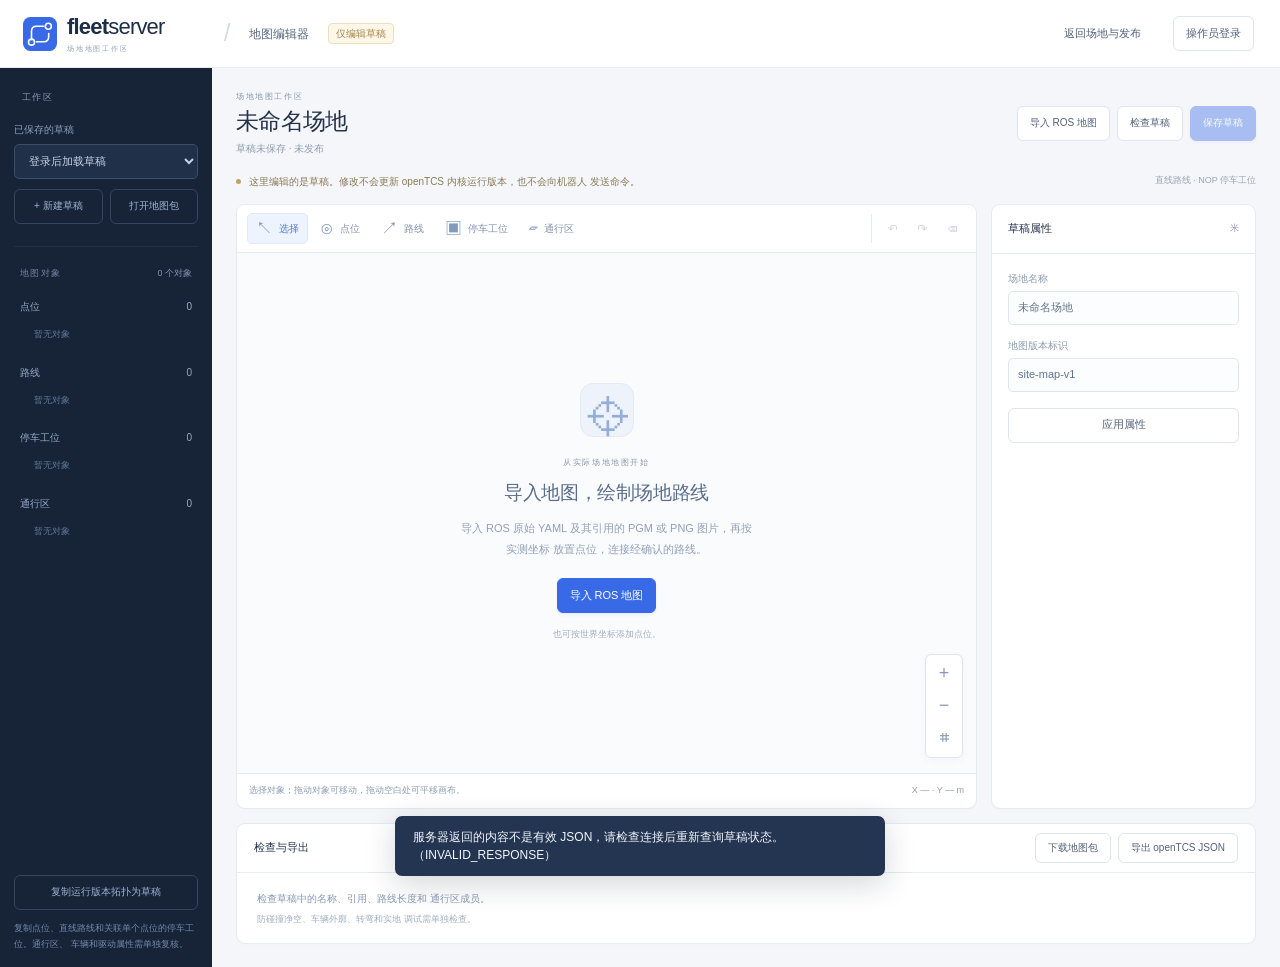
==== editor.html @ f35ab64b "chore: snapshot working p0-pair state Commit the uncommitted work that runs the fixed p0-pair simula" ====
<!doctype html>
<html lang="zh-CN">
  <head>
    <meta charset="utf-8" />
    <meta name="portal-release" content="__PORTAL_RELEASE__" />
    <script src="portal-update.js"></script>
    <meta name="viewport" content="width=device-width,initial-scale=1" />
    <meta name="theme-color" content="#172337" />
    <title>Fleetserver · 场地地图编辑器</title>
    <link rel="icon" href="icon.svg" />
    <link rel="stylesheet" href="styles.css" />
    <link rel="stylesheet" href="editor.css" />
  </head>
  <body>
    <header class="app-header">
      <a class="brand" href="./"
        ><img src="icon.svg" width="34" height="34" alt="" /><span
          >fleet<span class="brand-light">server</span
          ><small>场地地图工作区</small></span
        ></a
      >
      <div class="header-context">
        <span class="context-divider">/</span><span>地图编辑器</span
        ><span class="draft-label">仅编辑草稿</span>
      </div>
      <div class="header-right">
        <a class="button button-quiet" href="./#/maps">返回场地与发布</a
        ><button id="editorAccess" class="button">操作员登录</button>
      </div>
    </header>
    <div class="editor-shell">
      <aside id="objectSidebar" class="edit-sidebar">
        <div class="edit-sidebar-heading">
          <h2>工作区</h2>
          <button
            id="closeObjects"
            class="button button-quiet"
            aria-label="关闭对象列表"
          >
            ×
          </button>
        </div>
        <label class="sidebar-select"
          >已保存的草稿<select id="savedDrafts" aria-label="已保存的草稿">
            <option value="">登录后加载草稿</option>
          </select></label
        >
        <div class="sidebar-buttons">
          <button id="newDraft" class="button">+ 新建草稿</button
          ><button id="importBundleButton" class="button">打开地图包</button>
        </div>
        <input id="bundleFile" type="file" accept=".json" hidden />
        <section class="objects-section">
          <div class="sidebar-section-title">
            <h2>地图对象</h2>
            <span id="objectTotal">0 个对象</span>
          </div>
          <div id="objectTree"></div>
        </section>
        <div class="edit-sidebar-bottom">
          <button id="importLive" class="button">
            复制运行版本拓扑为草稿
          </button>
          <p>
            复制点位、直线路线和关联单个点位的停车工位。通行区、
            车辆和驱动属性需单独复核。
          </p>
        </div>
      </aside>
      <main class="editor-main">
        <div class="editor-title-row">
          <div>
            <p class="eyebrow">场地地图工作区</p>
            <h1 id="draftTitle">未命名场地</h1>
            <p id="draftStatus">草稿未保存 · 未发布</p>
          </div>
          <div class="editor-actions">
            <button id="showObjects" class="button">对象列表</button
            ><button id="importRasterButton" class="button">
              导入 ROS 地图</button
            ><button id="validateDraft" class="button">检查草稿</button
            ><button id="saveDraft" class="button button-primary">
              保存草稿
            </button>
          </div>
        </div>
        <div class="editor-notice">
          <span class="draft-status-dot"></span
          ><span
            >这里编辑的是草稿。修改不会更新 openTCS 内核运行版本，也不会向机器人
            发送命令。</span
          ><span class="editor-mode-tag">直线路线 · NOP 停车工位</span>
        </div>
        <div class="editor-grid">
          <section class="editor-canvas-panel panel">
            <div class="edit-toolbar" role="toolbar" aria-label="绘图工具">
              <div class="drawing-tools">
                <button
                  data-tool="select"
                  class="tool-button active"
                  aria-pressed="true"
                  title="选择与移动（V）"
                >
                  <span>↖</span>选择</button
                ><button
                  data-tool="point"
                  class="tool-button"
                  aria-pressed="false"
                  title="添加点位（P）"
                >
                  <span>⊙</span>点位</button
                ><button
                  data-tool="path"
                  class="tool-button"
                  aria-pressed="false"
                  title="连接点位（L）"
                >
                  <span>↗</span>路线</button
                ><button
                  data-tool="station"
                  class="tool-button"
                  aria-pressed="false"
                  title="将停车工位关联到点位（S）"
                >
                  <span>▣</span>停车工位</button
                ><button
                  id="addBlock"
                  class="tool-button"
                  title="添加仅允许单车占用的通行区"
                >
                  <span>▱</span>通行区
                </button>
              </div>
              <div class="history-tools">
                <button
                  id="undoEdit"
                  title="撤销（Ctrl+Z）"
                  aria-label="撤销"
                  disabled
                >
                  ↶</button
                ><button
                  id="redoEdit"
                  title="重做（Ctrl+Shift+Z）"
                  aria-label="重做"
                  disabled
                >
                  ↷</button
                ><button
                  id="deleteObject"
                  title="删除选中对象"
                  aria-label="删除选中对象"
                  disabled
                >
                  ⌫
                </button>
              </div>
            </div>
            <div id="editorCanvas" class="editor-canvas">
              <svg
                id="editorSvg"
                viewBox="-1 -8 12 9"
                role="group"
                aria-label="草稿地图画布"
              >
                <defs>
                  <marker
                    id="editorArrow"
                    viewBox="0 0 10 10"
                    refX="8"
                    refY="5"
                    markerWidth="5"
                    markerHeight="5"
                    orient="auto"
                  >
                    <path
                      d="M0 1 9 5 0 9"
                      fill="none"
                      stroke="context-stroke"
                      stroke-width="1.5"
                    />
                  </marker>
                </defs>
                <image
                  id="rasterImage"
                  x="0"
                  y="0"
                  preserveAspectRatio="none"
                />
                <g id="draftPaths"></g>
                <g id="draftStations"></g>
                <g id="draftPoints"></g>
                <g id="draftOverlay"></g>
              </svg>
              <div id="canvasWelcome" class="canvas-welcome">
                <span class="welcome-symbol">⌖</span>
                <p class="eyebrow">从实际场地地图开始</p>
                <h2>导入地图，绘制场地路线</h2>
                <p>
                  导入 ROS 原始 YAML 及其引用的 PGM 或 PNG 图片，再按实测坐标
                  放置点位，连接经确认的路线。
                </p>
                <button id="welcomeImport" class="button button-primary">
                  导入 ROS 地图</button
                ><small
                  >也可按世界坐标添加点位。</small
                >
              </div>
              <div class="editor-zoom">
                <button id="editorZoomIn" aria-label="放大">+</button
                ><button id="editorZoomOut" aria-label="缩小">−</button
                ><button id="editorFit" aria-label="适应地图范围">⌗</button>
              </div>
            </div>
            <div class="editor-canvas-footer">
              <span id="toolHint"
                >选择对象；拖动空白处可平移画布。</span
              ><span id="cursorPosition">X — · Y — m</span>
            </div>
          </section>
          <aside class="edit-properties panel">
            <div class="panel-heading">
              <h2 id="propertyHeading">草稿属性</h2>
              <span id="propertyKind" class="subtle-label">米</span>
            </div>
            <div id="propertyBody"></div>
          </aside>
          <section class="editor-results panel">
            <div class="panel-heading">
              <h2>检查与导出</h2>
              <div class="export-actions">
                <button id="saveBundle" class="button">下载地图包</button
                ><button id="exportModel" class="button">
                  导出 openTCS JSON
                </button>
              </div>
            </div>
            <div id="validationResults" class="validation-results">
              <p>
                检查草稿中的名称、引用、路线长度和
                通行区成员。
              </p>
              <small
                >防碰撞净空、车辆外廓、转弯和实地
                调试需单独检查。</small
              >
            </div>
          </section>
        </div>
      </main>
    </div>
    <dialog id="editorAccessDialog" class="app-dialog">
      <form id="editorAccessForm">
        <div class="dialog-heading">
          <div>
            <h2>操作员登录</h2>
          </div>
          <button
            type="button"
            class="button icon-button button-quiet"
            data-close-dialog
            aria-label="关闭登录窗口"
          >
            ×
          </button>
        </div>
        <p id="editorAccessStatus"></p>
        <div id="editorCredentials"><label
          >操作员密钥<input
            id="editorKey"
            type="password"
            autocomplete="off"
            required
            placeholder="请输入操作员密钥"
        /></label>
        </div>
        <p id="editorAccessError" class="form-error" role="alert" hidden></p>
        <div class="dialog-actions">
          <button id="endEditorSession" type="button" class="button" hidden>
            退出登录</button
          ><button id="editorLogin" type="submit" class="button button-primary">
            登录
          </button>
        </div>
      </form>
    </dialog>
    <dialog id="rasterDialog" class="app-dialog">
      <form id="rasterForm">
        <div class="dialog-heading">
          <div>
            <p class="eyebrow">ROS 地图导入</p>
            <h2>导入 ROS 地图</h2>
          </div>
          <button
            type="button"
            class="button icon-button button-quiet"
            data-close-dialog
            aria-label="关闭地图导入对话框"
          >
            ×
          </button>
        </div>
        <p>
          请选择 ROS map_saver 保存的文件。机器人查看器放大后的 PNG
          或截图不能代替原始地图图片。
        </p>
        <label
          >地图元数据（.yaml / .yml）<input
            id="yamlFile"
            type="file"
            accept=".yaml,.yml"
            required /></label
        ><label
          >YAML 引用的图片（.pgm / .png）<input
            id="rasterFile"
            type="file"
            accept=".pgm,.png"
            required
        /></label>
        <p class="fine-print">
          图片最大 5 MiB、800 万栅格。保留分辨率、原点、偏航角和占据
          元数据。服务器不会读取 YAML 路径指向的文件，
          请同时选择对应图片。
        </p>
        <p id="rasterError" class="form-error" role="alert" hidden></p>
        <div class="dialog-actions">
          <span class="fine-print">保存到草稿工作区</span
          ><button
            id="uploadRaster"
            type="submit"
            class="button button-primary"
          >
            导入地图
          </button>
        </div>
      </form>
    </dialog>
    <div id="editorToast" class="toast" role="status" hidden></div>
    <script src="fleet-api.js"></script>
    <script src="editor.js"></script>
  </body>
</html>
---- styles.css ----
:root {
  color-scheme: light;
  --bg: #f4f6f9;
  --ink: #24324a;
  --muted: #8b99ad;
  --line: #e5eaf1;
  --blue: #386ae8;
  --sidebar: #172337;
  font-family:
    Inter,
    "Segoe UI",
    -apple-system,
    BlinkMacSystemFont,
    sans-serif;
  font-synthesis: none;
}


* {
  box-sizing: border-box;
}
body {
  margin: 0;
  background: var(--bg);
  color: var(--ink);
  font-size: 13px;
  line-height: 1.5;
}
button,
input,
select {
  font: inherit;
}
button,
a,
summary {
  touch-action: manipulation;
}
button,
summary {
  cursor: pointer;
}
button {
  color: inherit;
}
button:disabled {
  cursor: not-allowed;
  opacity: 0.4;
}
button:focus-visible,
a:focus-visible,
summary:focus-visible {
  outline: 3px solid #8eafff;
  outline-offset: 3px;
}
input:focus,
select:focus {
  outline: none;
  border-color: #779aed;
  box-shadow: 0 0 0 3px #386ae815;
}
[hidden] {
  display: none !important;
}
h1,
h2,
h3,
p {
  margin: 0;
}
h1,
h2,
h3 {
  font-weight: 600;
}
a {
  color: var(--blue);
}
.icon-library {
  position: absolute;
  width: 0;
  height: 0;
  overflow: hidden;
}
.icon {
  width: 19px;
  height: 19px;
  fill: none;
  stroke: currentColor;
  stroke-width: 1.7;
  stroke-linecap: round;
  stroke-linejoin: round;
  flex: none;
}
button .icon {
  width: 17px;
  height: 17px;
}
.app-header {
  height: 68px;
  background: #fff;
  border-bottom: 1px solid var(--line);
  display: flex;
  align-items: center;
  padding: 0 26px 0 23px;
  gap: 25px;
  position: relative;
  z-index: 20;
}
.brand {
  display: flex;
  align-items: center;
  gap: 10px;
  text-decoration: none;
  color: #1e2d46;
  font-size: 22px;
  font-weight: 700;
  letter-spacing: -0.8px;
  min-width: 176px;
  line-height: 1.1;
}
.brand-light {
  font-weight: 400;
}
.brand small {
  display: block;
  font-size: 7px;
  letter-spacing: 1.8px;
  color: #93a0b3;
  margin-top: 6px;
  font-weight: 600;
}
.brand-symbol {
  width: 34px;
  height: 35px;
  background: var(--blue);
  color: white;
  border-radius: 8px;
  display: grid;
  place-items: center;
}
.brand-symbol .icon {
  width: 24px;
  height: 24px;
}
.header-context {
  display: flex;
  align-items: center;
  gap: 19px;
  font-size: 12px;
  flex: 1;
  color: #55647a;
}
.context-divider {
  color: #d4dae4;
  font-size: 23px;
  font-weight: 300;
}
.environment-label {
  border: 1px solid #e8ecf2;
  background: #f9fafc;
  color: #8794a7;
  font-size: 10px;
  border-radius: 4px;
  padding: 2px 7px;
}
.header-right {
  display: flex;
  align-items: center;
  gap: 19px;
}
.header-divider {
  height: 21px;
  width: 1px;
  background: var(--line);
}
.connection-pill {
  display: flex;
  align-items: center;
  gap: 7px;
  color: #8794a7;
  font-size: 11px;
  white-space: nowrap;
}
.connection-pill i,
.server-status i,
.live-dot {
  width: 6px;
  height: 6px;
  border-radius: 50%;
  background: currentColor;
  display: inline-block;
  flex: none;
}
.connection-pill.connected {
  color: #29856b;
}
.connection-pill.disconnected {
  color: #be7b32;
}
.button {
  display: inline-flex;
  align-items: center;
  justify-content: center;
  gap: 7px;
  min-height: 35px;
  padding: 7px 12px;
  border: 1px solid #dfe5ed;
  border-radius: 6px;
  background: #fff;
  color: #52617a;
  font-size: 11px;
  font-weight: 500;
  line-height: 1.4;
  text-decoration: none;
  white-space: nowrap;
  transition:
    background 0.15s,
    border-color 0.15s;
}
.button:not(:disabled):hover {
  background: #f4f7fb;
  border-color: #bdc9dc;
}
.button-primary {
  background: var(--blue);
  border-color: var(--blue);
  color: white;
  box-shadow: 0 2px 3px #284b9f12;
}
.button-primary:not(:disabled):hover {
  background: #2d58cb;
  border-color: #2d58cb;
}
.button-quiet {
  border-color: transparent;
  background: transparent;
}
.button-pause {
  color: #8b6640;
}
.button-white {
  background: #fff;
  border-color: #dce3ed;
}
.icon-button {
  padding: 7px;
  min-width: 34px;
}
.app-layout {
  display: grid;
  grid-template-columns: 212px minmax(0, 1fr);
  min-height: calc(100dvh - 68px);
}
.sidebar {
  background: var(--sidebar);
  color: #a4b1c7;
  display: flex;
  flex-direction: column;
  padding: 25px 13px 15px;
  min-width: 0;
}
.sidebar-label,
.sidebar-section-title h2 {
  font-size: 9px;
  letter-spacing: 1.3px;
  font-weight: 600;
  color: #73849f;
}
.sidebar-label {
  padding: 0 13px;
  margin-bottom: 12px;
}
.primary-nav {
  display: grid;
  gap: 4px;
}
.nav-item {
  display: flex;
  align-items: center;
  gap: 11px;
  padding: 11px 13px;
  min-height: 40px;
  width: 100%;
  background: none;
  border: 0;
  border-radius: 6px;
  color: #aab7cc;
  font-size: 11px;
  text-align: left;
}
.nav-item .icon {
  width: 17px;
  height: 17px;
  color: #8495b0;
}
.nav-item:hover {
  background: #ffffff05;
  color: #fff;
}
.nav-item.active {
  background: #304b7a;
  color: #edf3ff;
}
.nav-item.active .icon {
  color: #a2c0ff;
}
.nav-item b {
  font-size: 9px;
  font-weight: 500;
  min-width: 19px;
  padding: 0 5px;
  text-align: center;
  border-radius: 4px;
  background: #ffffff0b;
  margin-left: auto;
  color: #9aaecb;
}
.sidebar-fleet {
  margin-top: 31px;
  padding-top: 21px;
  border-top: 1px solid #ffffff0b;
  min-height: 190px;
}
.sidebar-section-title {
  display: flex;
  justify-content: space-between;
  align-items: center;
  padding: 0 11px;
  margin-bottom: 12px;
  gap: 8px;
}
.sidebar-section-title > span {
  font-size: 9px;
  color: #8394b0;
}
.search-field {
  display: flex;
  align-items: center;
  background: #111d2e;
  border: 1px solid #ffffff09;
  border-radius: 5px;
  padding: 6px 9px;
  gap: 7px;
  margin: 0 5px 10px;
}
.search-field .icon {
  width: 13px;
  height: 13px;
  color: #71819b;
}
.search-field input {
  min-width: 0;
  width: 100%;
  border: 0;
  background: none;
  color: #d1dbeb;
  outline: none;
  box-shadow: none;
  font-size: 10px;
  padding: 2px;
}
.search-field input::placeholder {
  color: #72819b;
}
.robot-list {
  display: grid;
  gap: 4px;
  max-height: 330px;
  overflow: auto;
}
.robot-row {
  display: flex;
  align-items: center;
  gap: 8px;
  width: 100%;
  background: none;
  border: 1px solid transparent;
  padding: 9px;
  border-radius: 5px;
  text-align: left;
  color: #c1cee1;
}
.robot-row:hover {
  background: #ffffff05;
}
.robot-row.active {
  background: #263a58;
  border-color: #3c557b;
}
.robot-avatar {
  height: 28px;
  width: 28px;
  display: grid;
  place-items: center;
  background: #ffffff07;
  border-radius: 6px;
  color: #95b6ec;
  flex: none;
}
.robot-avatar .icon {
  height: 18px;
  width: 18px;
}
.robot-row strong {
  font-size: 11px;
  font-weight: 500;
  display: block;
  max-width: 100px;
  overflow: hidden;
  text-overflow: ellipsis;
}
.robot-row small {
  font-size: 9px;
  color: #7f92ae;
  display: block;
  margin-top: 2px;
}
.robot-dot {
  margin-left: auto;
  width: 5px;
  height: 5px;
  border-radius: 50%;
  background: #45b28e;
  flex: none;
}
.robot-dot.alert {
  background: #d8a14f;
}
.sidebar-empty {
  text-align: center;
  padding: 22px 9px 17px;
  color: #7d8fa9;
}
.sidebar-empty .icon {
  width: 27px;
  height: 27px;
  opacity: 0.55;
  margin-bottom: 8px;
}
.sidebar-empty strong {
  display: block;
  font-size: 11px;
  font-weight: 500;
  color: #98a9c1;
}
.sidebar-empty p {
  font-size: 10px;
  line-height: 1.7;
  max-width: 145px;
  margin: 6px auto 0;
}
.model-tree {
  border-top: 1px solid #ffffff0b;
  margin-top: 21px;
  padding-top: 20px;
}
.tree-row {
  display: flex;
  align-items: center;
  gap: 10px;
  background: none;
  border: 0;
  color: #a2b2cb;
  font-size: 11px;
  width: 100%;
  padding: 8px 13px;
  border-radius: 5px;
}
.tree-row:hover {
  background: #ffffff06;
}
.tree-row b {
  margin-left: auto;
  font-size: 10px;
  color: #8295b1;
  font-weight: 400;
  font-variant-numeric: tabular-nums;
}
.tree-dot {
  height: 7px;
  width: 7px;
  border: 1.5px solid #8ea2c2;
  border-radius: 50%;
  margin: 0 3px;
}
.station-dot {
  border-radius: 2px;
  border-color: #6da9a3;
}
.tree-line {
  height: 1px;
  width: 13px;
  background: #8299bd;
}
.sidebar-footer {
  margin-top: auto;
  padding: 26px 11px 0;
  font-size: 10px;
}
.server-status {
  display: flex;
  align-items: center;
  gap: 6px;
  color: #8599b8;
}
.server-status.connected {
  color: #81b39f;
}
.sidebar-footer-meta {
  display: flex;
  justify-content: space-between;
  margin-top: 12px;
  font-size: 9px;
  color: #5e7393;
}
.workspace {
  padding: 26px 27px 12px;
  min-width: 0;
}
.workspace-heading {
  display: flex;
  align-items: center;
  justify-content: space-between;
  gap: 15px;
  margin-bottom: 23px;
}
.eyebrow {
  font-size: 8px;
  letter-spacing: 1.6px;
  font-weight: 600;
  color: #8a98ac;
  margin-bottom: 5px;
}
h1 {
  font-size: 24px;
  line-height: 1.2;
  letter-spacing: -0.65px;
}
.workspace-heading p:not(.eyebrow) {
  font-size: 11px;
  color: #8b97aa;
  margin-top: 7px;
}
.workspace-actions {
  display: flex;
  align-items: center;
  gap: 7px;
}
.fleet-summary {
  display: grid;
  grid-template-columns: repeat(4, minmax(0, 1fr));
  background: #fff;
  border: 1px solid var(--line);
  border-radius: 9px;
  padding: 18px 0;
  margin-bottom: 21px;
  box-shadow: 0 2px 3px #22325102;
}
.fleet-summary > div {
  padding: 0 23px;
  border-right: 1px solid var(--line);
  display: grid;
  grid-template-columns: auto 1fr;
  align-items: center;
  gap: 4px 10px;
}
.fleet-summary > div:last-child {
  border: 0;
}
.metric-label {
  font-size: 10px;
  color: #738199;
  grid-column: 1/-1;
  display: flex;
  align-items: center;
  gap: 6px;
  white-space: nowrap;
}
.metric-dot {
  height: 5px;
  width: 5px;
  border-radius: 50%;
  background: #779be7;
  display: inline-block;
}
.metric-dot.green {
  background: #3aa483;
}
.metric-dot.violet {
  background: #9988ce;
}
.metric-dot.amber {
  background: #d5a156;
}
.fleet-summary strong {
  font-size: 25px;
  line-height: 1.4;
  letter-spacing: -0.6px;
  font-weight: 600;
  font-variant-numeric: tabular-nums;
}
.fleet-summary small {
  font-size: 9px;
  line-height: 1.5;
  color: #9aa5b6;
  align-self: end;
  padding-bottom: 5px;
}
.operations-grid {
  display: grid;
  grid-template-columns: minmax(0, 1fr) 268px;
  gap: 15px;
  align-items: stretch;
}
.panel {
  border: 1px solid var(--line);
  border-radius: 9px;
  background: #fff;
  min-width: 0;
  overflow: hidden;
  box-shadow: 0 2px 3px #22325102;
}
.panel-heading {
  height: 49px;
  display: flex;
  align-items: center;
  justify-content: space-between;
  gap: 8px;
  padding: 0 17px;
  border-bottom: 1px solid var(--line);
}
.panel-heading h2 {
  font-size: 11px;
  font-weight: 600;
  white-space: nowrap;
}
.panel-title {
  display: flex;
  align-items: center;
  gap: 8px;
  min-width: 0;
}
.panel-title > .icon {
  width: 15px;
  height: 15px;
  color: #7e90ad;
}
.subtle-label {
  font-size: 9px;
  font-weight: 400;
  color: #94a0b2;
  white-space: nowrap;
  overflow: hidden;
  text-overflow: ellipsis;
  max-width: 140px;
}
.panel-title .subtle-label {
  padding-left: 9px;
  border-left: 1px solid var(--line);
  margin-left: 3px;
}
.map-toolbar {
  display: flex;
  align-items: center;
  gap: 4px;
}
.map-toolbar .button {
  min-height: 28px;
  min-width: 28px;
  padding: 5px;
}
.map-toolbar .icon {
  width: 15px;
  height: 15px;
}
.layer-menu {
  position: relative;
}
.layer-menu summary {
  list-style: none;
}
.layer-menu summary::-webkit-details-marker {
  display: none;
}
.layer-popover {
  position: absolute;
  right: 0;
  top: 35px;
  z-index: 12;
  background: #fff;
  border: 1px solid var(--line);
  box-shadow: 0 10px 30px #20385c18;
  border-radius: 7px;
  padding: 13px 15px;
  width: 160px;
}
.layer-popover strong {
  font-size: 11px;
  display: block;
  margin-bottom: 9px;
}
.layer-popover label {
  display: flex;
  gap: 8px;
  align-items: center;
  font-size: 11px;
  margin-top: 7px;
  color: #65758f;
}
.layer-popover input {
  accent-color: var(--blue);
}
.map-panel {
  overflow: visible;
  display: flex;
  flex-direction: column;
}
.warehouse-map {
  position: relative;
  min-height: 420px;
  flex: 1;
  background-color: #fafbfd;
  background-image: radial-gradient(#d5dce7 0.7px, transparent 0.7px);
  background-size: 18px 18px;
  overflow: hidden;
  isolation: isolate;
}
.map-svg {
  position: absolute;
  inset: 0;
  width: 100%;
  height: 100%;
  cursor: grab;
  touch-action: none;
}
.map-svg.panning {
  cursor: grabbing;
}
.map-background-svg { pointer-events: none; }
.overview-modes {
  display: flex;
  flex-wrap: wrap;
  gap: 6px;
  padding: 10px 16px;
  border-bottom: 1px solid var(--line);
}
.overview-modes button {
  min-height: 34px;
  border: 1px solid transparent;
  border-radius: 6px;
  padding: 4px 11px;
  background: white;
  color: #526783;
  font-weight: 600;
}
.overview-modes button[aria-pressed="true"] {
  color: #2555be;
  background: #edf3ff;
  border-color: #ceddff;
}
.overview-observation { border-bottom: 1px solid var(--line); }
.overview-observation-controls {
  display: flex;
  align-items: center;
  flex-wrap: wrap;
  gap: 8px;
  padding: 8px 16px;
}
.overview-observation-controls p { margin: 0 auto 0 0; color: #475d76; }
.overview-observation .sim-environment-review { margin: 0 16px 12px; }
.overview-map-layout { display: grid; grid-template-columns: minmax(0, 1fr); }
.overview-map-layout[data-mode="side"]:has(.overview-side-panel:not([hidden])) {
  grid-template-columns: minmax(0, 1.35fr) minmax(0, 1fr);
}
.overview-side-panel { min-width: 0; border-left: 1px solid var(--line); background: #101923; }
.overview-side-panel h3 {
  margin: 0;
  background: #1c2b3c;
  color: #e5edf5;
  font-size: 12px;
  font-weight: 600;
  padding: 9px 14px;
}
#overviewSideHost iframe {
  display: block;
  border: 0;
  width: 100%;
  height: 100%;
}
#overviewSideHost { height: calc(100% - 36px); min-height: 300px; }
.overview-overlay-host { position: absolute; inset: 0; pointer-events: none; }
.overview-overlay-host iframe {
  position: absolute;
  border: 0;
  left: 0;
  top: 0;
  opacity: 0.76;
  transform-origin: 0 0;
  pointer-events: none;
}
@media (max-width: 980px) {
  .overview-map-layout[data-mode="side"]:has(.overview-side-panel:not([hidden])) {
    grid-template-columns: minmax(0, 1fr);
  }
  .overview-side-panel { border-left: 0; border-top: 1px solid var(--line); }
  #overviewSideHost { height: clamp(260px, 50vh, 460px); min-height: 0; }
}
.map-item {
  cursor: pointer;
  outline: none;
}
.map-item:focus-visible .point-shape,
.map-item.selected .point-shape {
  stroke: var(--blue);
  stroke-width: 3;
}
.map-path {
  fill: none;
  stroke: #9aabc0;
  stroke-width: 1.5;
  vector-effect: non-scaling-stroke;
}
.path-hit {
  fill: none;
  stroke: transparent;
  stroke-width: 14;
  vector-effect: non-scaling-stroke;
}
.map-path.locked {
  stroke: #c99557;
  stroke-dasharray: 4 4;
}
.map-path.schematic {
  stroke-dasharray: 3 4;
}
.map-item.selected .map-path {
  stroke: var(--blue);
  stroke-width: 3;
}
.map-svg text {
  fill: #687990;
  font-family: Inter, "Segoe UI", sans-serif;
  font-weight: 500;
  paint-order: stroke;
  stroke: #fafbfd;
  stroke-width: 4px;
  stroke-linejoin: round;
  pointer-events: none;
}
.point-shape {
  fill: #fff;
  stroke: #7c92ad;
  stroke-width: 1.5;
  vector-effect: non-scaling-stroke;
}
.station-shape {
  fill: #e7f3ef;
  stroke: #72a999;
  stroke-width: 1.2;
  vector-effect: non-scaling-stroke;
}
.station-link {
  stroke: #9bb9b2;
  stroke-width: 1;
  stroke-dasharray: 3 3;
  vector-effect: non-scaling-stroke;
}
.vehicle-shape {
  fill: var(--blue);
  stroke: white;
  stroke-width: 2;
  vector-effect: non-scaling-stroke;
}
.map-vehicle.stale {
  opacity: 0.45;
}
.vehicle-ring {
  fill: none;
  stroke: none;
}
.map-vehicle.selected .vehicle-ring {
  stroke: #8eafff;
  stroke-width: 3;
  fill: #386ae80b;
  vector-effect: non-scaling-stroke;
}
.map-svg[data-labels="false"] text {
  display: none;
}
.map-svg[data-points="false"] #mapPoints,
.map-svg[data-paths="false"] #mapPaths,
.map-svg[data-stations="false"] #mapStations,
.map-svg[data-robots="false"] #robotMarkers {
  display: none;
}
.map-empty {
  position: absolute;
  inset: 0;
  display: flex;
  align-items: center;
  justify-content: center;
  flex-direction: column;
  padding: 45px 35px;
  text-align: center;
  pointer-events: none;
}
.map-empty > button {
  pointer-events: auto;
}
.empty-map-art {
  width: 148px;
  height: 88px;
  margin-bottom: 17px;
  position: relative;
}
.empty-map-art:before {
  content: "";
  position: absolute;
  width: 93px;
  height: 68px;
  top: 8px;
  left: 26px;
  border: 1px dashed #d5deec;
  border-radius: 10px;
  transform: rotate(-7deg);
  background: #eaf0fb40;
}
.empty-map-art svg {
  position: relative;
  fill: #fafbfd;
  stroke: #9cb1d3;
  stroke-width: 1.5;
}
.empty-map-art svg circle:first-of-type {
  fill: #dce8ff;
  stroke: #5d85d3;
}
.empty-map-art svg rect {
  fill: #e1efeb;
  stroke: #7ba694;
}
.empty-tag {
  font-size: 8px;
  letter-spacing: 1.5px;
  color: #98a6bc;
  font-weight: 500;
  margin-bottom: 8px;
}
.map-empty h3 {
  font-size: 17px;
  letter-spacing: -0.35px;
  font-weight: 500;
  color: #475971;
}
.map-empty p {
  font-size: 11px;
  max-width: 290px;
  color: #92a0b3;
  line-height: 1.8;
  margin-top: 8px;
}
.map-empty .button {
  font-size: 10px;
  margin-top: 20px;
  min-height: 32px;
}
.map-empty .button .icon {
  width: 13px;
  height: 13px;
}
.setup-progress {
  display: flex;
  align-items: center;
  gap: 17px;
  margin-top: 26px;
  font-size: 9px;
  color: #99a6b9;
}
.setup-progress span {
  display: flex;
  align-items: center;
  gap: 5px;
}
.setup-progress i {
  height: 5px;
  width: 5px;
  border-radius: 50%;
  border: 1px solid #b9c4d4;
}
.setup-progress .complete {
  color: #6c9d8c;
}
.setup-progress .complete i {
  background: #71a894;
  border-color: #71a894;
}
.map-compass {
  position: absolute;
  right: 13px;
  top: 16px;
  display: flex;
  align-items: center;
  flex-direction: column;
  color: #98a8bf;
  font-size: 8px;
  pointer-events: none;
}
.map-compass svg {
  width: 25px;
  height: 30px;
  fill: #b0bfd3;
  stroke: #8ca0bc;
  stroke-width: 0.7;
}
.map-controls {
  position: absolute;
  right: 14px;
  bottom: 16px;
  padding: 3px;
  background: white;
  border: 1px solid #dde4ed;
  border-radius: 6px;
  box-shadow: 0 3px 9px #23355508;
  display: grid;
}
.map-controls button {
  width: 27px;
  height: 29px;
  border: 0;
  background: none;
  display: grid;
  place-items: center;
  color: #657a98;
  border-radius: 3px;
}
.map-controls button:hover {
  background: #f0f4fb;
}
.map-controls .icon {
  width: 16px;
  height: 16px;
}
.map-controls > span {
  height: 1px;
  background: var(--line);
  margin: 2px;
}
.map-background-caption {
  position: absolute;
  bottom: 15px;
  left: 16px;
  max-width: calc(100% - 82px);
  padding: 7px 10px;
  border: 1px solid #e0e6f0;
  border-radius: 5px;
  background: #fffffff0;
  color: #778ba7;
  font-size: 10px;
  line-height: 1.6;
  pointer-events: none;
}
.map-footer {
  display: flex;
  align-items: center;
  justify-content: space-between;
  gap: 12px;
  height: 35px;
  padding: 0 15px;
  border-top: 1px solid var(--line);
  color: #8e9caf;
  font-size: 9px;
}
.map-legend {
  display: flex;
  align-items: center;
  gap: 14px;
}
.map-legend span {
  display: flex;
  align-items: center;
  gap: 5px;
}
.map-legend i {
  display: inline-block;
  width: 5px;
  height: 5px;
  border-radius: 50%;
  background: #8aa0bb;
}
.map-legend .legend-path {
  height: 1px;
  width: 11px;
  border-radius: 0;
  background: #a3b2c5;
}
.map-legend .legend-robot {
  border-radius: 2px;
  background: #6388e4;
  width: 6px;
  height: 6px;
}
.map-focus-hint {
  position: absolute;
  bottom: 12px;
  left: 12px;
  background: #fff;
  padding: 7px 12px;
  border: 1px solid var(--line);
  border-radius: 5px;
  color: #7f8ea4;
  font-size: 10px;
}
.inspector {
  display: flex;
  flex-direction: column;
}
.inspector .panel-heading {
  padding: 0 15px;
}
.inspector-tabs {
  display: flex;
  gap: 21px;
  border-bottom: 1px solid var(--line);
  padding: 0 16px;
  min-height: 39px;
}
.inspector-tabs button {
  background: none;
  border: 0;
  border-bottom: 2px solid transparent;
  padding: 11px 1px 9px;
  color: #8795aa;
  font-size: 10px;
}
.inspector-tabs button[aria-selected="true"] {
  color: var(--blue);
  border-color: var(--blue);
}
.inspector-empty {
  padding: 43px 22px 28px;
  text-align: center;
}
.inspector-empty-icon {
  display: grid;
  place-items: center;
  width: 43px;
  height: 43px;
  background: #f4f7fb;
  border: 1px solid #eaf0f6;
  border-radius: 11px;
  margin: 0 auto 16px;
  color: #9bacc6;
}
.inspector-empty-icon .icon {
  width: 24px;
  height: 24px;
  stroke-width: 1.4;
}
.inspector-empty h3 {
  font-size: 12px;
  font-weight: 500;
  color: #61718a;
}
.inspector-empty p {
  font-size: 10px;
  line-height: 1.9;
  color: #9aa7b9;
  margin: 8px 0;
}
.inspector-hint {
  display: flex;
  gap: 8px;
  text-align: left;
  padding: 13px 12px;
  border-radius: 6px;
  background: #f8fafc;
  margin-top: 30px;
  font-size: 9px;
  line-height: 1.8;
  color: #94a2b7;
}
.inspector-hint .icon {
  width: 13px;
  height: 13px;
  margin-top: 2px;
  color: #99aac3;
}
.inspector-footer {
  margin-top: auto;
  display: flex;
  align-items: center;
  gap: 5px;
  border-top: 1px solid var(--line);
  padding: 13px;
  color: #9aa6b8;
  font-size: 9px;
  white-space: nowrap;
}
.inspector-footer > .icon {
  height: 12px;
  width: 12px;
}
.inspector-footer button {
  background: none;
  border: 0;
  padding: 0;
  color: #718bc3;
  font-size: 9px;
  margin-left: auto;
}
.object-heading {
  display: flex;
  align-items: center;
  gap: 10px;
  margin: 20px 17px 13px;
}
.object-icon {
  width: 35px;
  height: 35px;
  border-radius: 7px;
  display: grid;
  place-items: center;
  background: #edf2fc;
  color: #6486cd;
  flex: none;
}
.object-heading h3 {
  font-size: 13px;
  font-weight: 600;
  max-width: 175px;
  overflow: hidden;
  text-overflow: ellipsis;
  margin-bottom: 4px;
}
.status-badge {
  display: inline-flex;
  font-size: 8px;
  font-weight: 500;
  color: #7e90aa;
  background: #f1f4f8;
  padding: 2px 6px;
  border-radius: 4px;
  white-space: nowrap;
}
.status-badge.online {
  background: #eaf5ef;
  color: #3a9577;
}
.status-badge.moving {
  background: #eaf0fe;
  color: #527cd3;
}
.status-badge.alert {
  background: #fbf1df;
  color: #ad8647;
}
.property-list {
  margin: 0 17px;
}
.property-list > div {
  display: flex;
  align-items: baseline;
  justify-content: space-between;
  gap: 10px;
  border-bottom: 1px solid #f0f3f7;
  padding: 10px 0;
}
.property-list dt {
  font-size: 10px;
  color: #98a5b8;
  flex: none;
}
.property-list dd {
  margin: 0;
  font-size: 10px;
  color: #64748c;
  text-align: right;
  overflow-wrap: anywhere;
  max-width: 160px;
  font-variant-numeric: tabular-nums;
}
.button-withdraw {
  margin: 19px 17px;
  width: calc(100% - 34px);
  font-size: 10px;
  color: #a38063;
}
.dispatch-content {
  padding: 18px 16px;
}
.section-caption {
  font-size: 11px;
  color: #657790;
  margin-bottom: 17px;
}
.dispatch-content form {
  display: grid;
  gap: 17px;
}
label {
  color: #76859c;
  font-size: 10px;
}
form label {
  display: grid;
  gap: 7px;
}
select,
input[type="password"] {
  min-height: 35px;
  padding: 7px 10px;
  border: 1px solid #e0e6ef;
  border-radius: 5px;
  color: #60738e;
  background: #fcfdff;
  width: 100%;
  min-width: 0;
  font-size: 11px;
}
.origin-row {
  display: flex;
  align-items: center;
  gap: 10px;
  padding: 0 3px;
}
.origin-dot {
  width: 7px;
  height: 7px;
  border-radius: 50%;
  background: #aec0dc;
  border: 2px solid #dce6f5;
}
.origin-row small {
  font-size: 8px;
  color: #a2afc0;
}
.origin-row strong {
  display: block;
  font-size: 10px;
  font-weight: 400;
  color: #7f90aa;
  margin-top: 3px;
}
.dispatch-hint {
  font-size: 10px;
  color: #a68c68;
  line-height: 1.7;
  background: #fcf9f2;
  border: 1px solid #f2ebdf;
  border-radius: 5px;
  padding: 10px;
}
.dispatch-content .fine-print {
  margin-top: 18px;
}
.fine-print {
  font-size: 10px;
  color: #98a5b9;
  line-height: 1.8;
}
.lower-panel {
  grid-column: 1/-1;
  min-height: 190px;
}
.lower-tabs {
  display: flex;
  align-items: center;
  gap: 23px;
  height: 44px;
  border-bottom: 1px solid var(--line);
  padding: 0 19px;
}
.lower-tabs button {
  height: 100%;
  border: 0;
  border-bottom: 2px solid transparent;
  background: none;
  color: #8998ae;
  font-size: 10px;
  display: flex;
  align-items: center;
  gap: 8px;
  padding: 0 1px;
}
.lower-tabs button[aria-selected="true"] {
  color: var(--blue);
  border-color: var(--blue);
}
.lower-tabs button span {
  border-radius: 4px;
  min-width: 17px;
  text-align: center;
  background: #f1f4f9;
  padding: 1px 4px;
  font-size: 9px;
  color: #8493aa;
}
.lower-tabs > span {
  margin-left: auto;
  color: #a1adbd;
  font-size: 9px;
  white-space: nowrap;
}
.table-scroll {
  overflow: auto;
}
table {
  width: 100%;
  border-collapse: collapse;
  white-space: nowrap;
  text-align: left;
  font-size: 11px;
}
thead {
  background: #fcfdff;
  border-bottom: 1px solid #edf1f6;
}
th {
  font-weight: 400;
  font-size: 9px;
  color: #8b9bb2;
  padding: 10px 20px;
}
td {
  padding: 11px 20px;
  color: #6f8099;
  border-bottom: 1px solid #f0f3f7;
  font-size: 10px;
  font-variant-numeric: tabular-nums;
}
td:first-child {
  color: #4f6583;
  font-weight: 500;
}
td .table-link {
  background: none;
  border: 0;
  padding: 0;
  color: #4f76c2;
  text-align: left;
  font-size: 10px;
}
.orders-empty {
  display: flex;
  align-items: center;
  gap: 12px;
  min-height: 102px;
  padding: 21px 26px;
}
.order-empty-icon {
  display: grid;
  place-items: center;
  color: #a0aec3;
  background: #f5f7fa;
  border: 1px solid #edf1f6;
  width: 33px;
  height: 38px;
  border-radius: 6px;
  flex: none;
}
.order-empty-icon .icon {
  width: 19px;
  height: 19px;
  stroke-width: 1.4;
}
.orders-empty h3 {
  font-size: 11px;
  color: #7689a3;
  font-weight: 500;
}
.orders-empty p {
  font-size: 10px;
  color: #a3afc0;
  margin-top: 3px;
}
.empty-table-note {
  margin-left: auto;
  font-size: 9px;
  color: #abb6c5;
}
.activity-list {
  list-style: none;
  padding: 0;
  margin: 0;
  max-height: 230px;
  overflow: auto;
}
.activity-list li {
  display: flex;
  align-items: baseline;
  gap: 13px;
  padding: 11px 20px;
  border-bottom: 1px solid #f0f3f7;
  font-size: 10px;
  color: #8191a8;
}
.activity-list time {
  color: #a5b1c2;
  font-size: 9px;
  font-variant-numeric: tabular-nums;
  white-space: nowrap;
}
.event-dot {
  width: 5px;
  height: 5px;
  flex: none;
  background: #8daddb;
  border-radius: 50%;
  align-self: center;
}
.event-dot.error {
  background: #cea168;
}
.workspace-footer {
  display: flex;
  align-items: center;
  justify-content: space-between;
  gap: 12px;
  padding: 14px 2px 0;
  font-size: 8px;
  color: #a1adbd;
}
.workspace-footer > span {
  display: flex;
  gap: 6px;
  align-items: center;
}
.live-dot {
  height: 4px;
  width: 4px;
  background: #90b5a3;
}
.footer-separator {
  margin: 0 4px;
  color: #ccd3de;
}
.notice {
  display: flex;
  align-items: center;
  gap: 8px;
  border: 1px solid #efdfbd;
  background: #fff9ef;
  color: #aa8343;
  border-radius: 6px;
  padding: 9px 12px;
  margin-bottom: 15px;
  font-size: 11px;
}
.notice > .icon {
  height: 15px;
  width: 15px;
}
.table-empty {
  text-align: center;
  padding: 75px 20px;
}
.table-empty > .icon {
  width: 35px;
  height: 35px;
  color: #b2bfd3;
  margin-bottom: 17px;
}
.table-empty h3 {
  font-size: 14px;
  color: #7689a2;
  font-weight: 500;
}
.table-empty p {
  font-size: 11px;
  color: #9eabbd;
  margin-top: 8px;
}
.workspace[data-view="vehicles"] .map-panel {
  display: none;
}
.workspace[data-view="vehicles"] .vehicles-panel {
  display: block !important;
}
.workspace[data-view="orders"] .map-panel,
.workspace[data-view="orders"] .inspector,
.workspace[data-view="activity"] .map-panel,
.workspace[data-view="activity"] .inspector {
  display: none;
}
.workspace[data-view="orders"] .lower-panel,
.workspace[data-view="activity"] .lower-panel {
  min-height: 470px;
}
.workspace[data-view="orders"] .orders-empty,
.workspace[data-view="activity"] #activityEmpty {
  min-height: 270px;
  justify-content: center;
}
.workspace[data-view="orders"] .empty-table-note {
  display: none;
}
.workspace[data-view="activity"] .activity-list {
  max-height: 600px;
}
.app-dialog {
  border: 1px solid #dfe6f0;
  border-radius: 13px;
  background: white;
  color: var(--ink);
  padding: 27px;
  width: min(460px, calc(100vw - 30px));
  box-shadow: 0 25px 100px #15243a33;
}
.app-dialog::backdrop {
  background: #17233755;
  backdrop-filter: blur(3px);
}
.dialog-heading {
  display: flex;
  align-items: flex-start;
  justify-content: space-between;
  gap: 10px;
  margin-bottom: 17px;
}
.dialog-heading h2 {
  font-size: 21px;
  letter-spacing: -0.4px;
  font-weight: 500;
}
.dialog-heading .button {
  margin-top: -5px;
  margin-right: -6px;
}
.app-dialog p:not(.eyebrow) {
  font-size: 12px;
  color: #8a99af;
  line-height: 1.8;
  margin: 13px 0;
}
.app-dialog form > label {
  margin-top: 21px;
  gap: 9px;
  font-size: 11px;
}
.app-dialog input[type="password"] {
  min-height: 42px;
}
.app-dialog .fine-print {
  font-size: 10px !important;
}
.dialog-actions {
  display: flex;
  align-items: center;
  justify-content: space-between;
  gap: 10px;
  margin-top: 25px;
}
.app-dialog .form-error {
  color: #bc675b !important;
  font-size: 11px !important;
}
.setup-dialog {
  width: min(530px, calc(100vw - 30px));
}
.setup-steps {
  list-style: none;
  padding: 0;
  margin: 25px 0;
}
.setup-steps li {
  display: flex;
  gap: 17px;
  margin-bottom: 19px;
}
.setup-steps li > span {
  font-size: 10px;
  color: #7f9ac8;
  background: #eff4fd;
  border: 1px solid #e4ecf9;
  width: 30px;
  height: 30px;
  flex: none;
  display: grid;
  place-items: center;
  border-radius: 7px;
}
.setup-steps h3 {
  font-size: 12px;
  font-weight: 500;
}
.setup-steps p {
  font-size: 11px !important;
  margin: 3px 0 0 !important;
}
.toast {
  position: fixed;
  bottom: 24px;
  left: 50%;
  transform: translateX(-50%);
  z-index: 100;
  background: #243551;
  color: #f2f5fb;
  box-shadow: 0 8px 30px #17233730;
  padding: 12px 18px;
  border-radius: 7px;
  max-width: min(490px, calc(100vw - 30px));
  font-size: 12px;
}
.toast.error {
  background: #7a5140;
}
@media (min-width: 1600px) {
  .workspace {
    padding: 31px 36px 16px;
  }
  .operations-grid {
    grid-template-columns: minmax(0, 1fr) 300px;
  }
  .warehouse-map {
    min-height: 510px;
  }
  .lower-panel {
    min-height: 205px;
  }
  .fleet-summary {
    padding: 21px 0;
  }
  .workspace-heading {
    margin-bottom: 27px;
  }
}
@media (max-width: 1180px) {
  .app-layout {
    grid-template-columns: 184px minmax(0, 1fr);
  }
  .app-header {
    padding-left: 17px;
    gap: 18px;
  }
  .brand {
    min-width: 149px;
    font-size: 20px;
  }
  .brand small {
    font-size: 6px;
    letter-spacing: 1.6px;
  }
  .brand-symbol {
    width: 31px;
    height: 33px;
  }
  .workspace {
    padding: 23px 19px 12px;
  }
  .operations-grid {
    grid-template-columns: minmax(0, 1fr) 245px;
    gap: 12px;
  }
  .workspace-heading {
    align-items: flex-start;
  }
  .workspace-heading p:not(.eyebrow) {
    max-width: 280px;
    font-size: 10px;
  }
  .workspace-actions {
    gap: 5px;
    padding-top: 10px;
  }
  .workspace-actions .button {
    font-size: 10px;
    padding: 7px 9px;
  }
  .workspace-actions .icon-button {
    padding: 7px;
  }
  .fleet-summary > div {
    padding: 0 14px;
    gap: 0;
  }
  .fleet-summary small {
    grid-column: 1/-1;
    font-size: 8px;
    padding: 0;
  }
  .fleet-summary {
    padding: 14px 0;
  }
  .fleet-summary strong {
    font-size: 23px;
  }
  .metric-label {
    font-size: 9px;
  }
  .warehouse-map {
    min-height: 410px;
  }
  .subtle-label {
    max-width: 100px;
  }
  .panel-title .subtle-label {
    display: none;
  }
  .map-empty {
    padding: 35px 23px;
  }
  .map-empty h3 {
    font-size: 15px;
  }
  .map-empty p {
    font-size: 10px;
  }
  .empty-table-note {
    display: none;
  }
  .sidebar-section-title {
    padding: 0 8px;
  }
  .sidebar-section-title > span {
    font-size: 8px;
  }
  .sidebar {
    padding-left: 9px;
    padding-right: 9px;
  }
  .robot-row strong {
    max-width: 85px;
  }
  .header-right {
    gap: 12px;
  }
  .environment-label {
    display: none;
  }
  .property-list dd {
    max-width: 140px;
  }
  .inspector-footer {
    font-size: 8px;
    padding: 13px 10px;
  }
  .inspector-footer button {
    font-size: 8px;
  }
}
@media (max-width: 850px) and (min-width: 681px) {
  .app-layout {
    grid-template-columns: 64px minmax(0, 1fr);
  }
  .sidebar {
    padding: 20px 8px;
  }
  .sidebar-label,
  .sidebar-fleet,
  .model-tree,
  .sidebar-footer,
  .nav-item > span,
  .nav-item > b {
    display: none;
  }
  .nav-item {
    justify-content: center;
    padding: 13px 6px;
  }
  .nav-item .icon {
    width: 19px;
    height: 19px;
  }
  .primary-nav {
    gap: 9px;
  }
  .app-header {
    padding-left: 17px;
  }
  .brand {
    min-width: 167px;
  }
  .workspace {
    padding: 22px 18px 12px;
  }
  .operations-grid {
    grid-template-columns: minmax(0, 1fr) 240px;
  }
  .workspace-heading p:not(.eyebrow) {
    max-width: 260px;
  }
}
@media (max-width: 680px) {
  .app-header {
    height: 58px;
    padding: 0 15px;
    gap: 12px;
  }
  .brand {
    min-width: 0;
    gap: 7px;
    font-size: 20px;
  }
  .brand-symbol {
    height: 29px;
    width: 29px;
    border-radius: 6px;
  }
  .brand-symbol .icon {
    width: 21px;
    height: 21px;
  }
  .brand small,
  .header-context,
  .header-divider {
    display: none;
  }
  .header-right {
    margin-left: auto;
    gap: 9px;
  }
  .header-right .button {
    padding: 6px;
    font-size: 10px;
    min-height: 30px;
  }
  .connection-pill {
    font-size: 9px;
    gap: 5px;
  }
  .connection-pill i {
    width: 5px;
    height: 5px;
  }
  .header-right .icon {
    width: 14px;
    height: 14px;
  }
  .app-layout {
    display: block;
    min-height: calc(100dvh - 58px);
  }
  .sidebar {
    background: white;
    padding: 0 11px;
    border-bottom: 1px solid var(--line);
    position: relative;
    z-index: 10;
  }
  .primary-nav {
    display: flex;
    gap: 5px;
    justify-content: space-around;
  }
  .nav-item {
    display: flex;
    flex-direction: column;
    gap: 5px;
    align-items: center;
    justify-content: center;
    min-height: 58px;
    width: auto;
    flex: 1;
    position: relative;
    padding: 9px 4px 7px;
    border-radius: 0;
    border-bottom: 2px solid transparent;
    color: #8b9aaf;
    font-size: 9px;
  }
  .nav-item .icon {
    width: 17px;
    height: 17px;
    color: inherit;
  }
  .nav-item.active {
    background: #f8faff;
    color: var(--blue);
    border-color: var(--blue);
  }
  .nav-item.active .icon {
    color: inherit;
  }
  .nav-item b {
    display: none;
  }
  .nav-item:hover {
    background: #f8faff;
    color: #647ca8;
  }
  .sidebar-label,
  .sidebar-fleet,
  .model-tree,
  .sidebar-footer {
    display: none;
  }
  .workspace {
    padding: 20px 12px 14px;
  }
  .workspace-heading {
    margin-bottom: 18px;
    gap: 9px;
  }
  .workspace-heading h1 {
    font-size: 23px;
  }
  .workspace-heading .eyebrow {
    font-size: 7px;
    letter-spacing: 1.2px;
  }
  .workspace-heading p:not(.eyebrow) {
    font-size: 10px;
    max-width: 190px;
    line-height: 1.7;
    margin-top: 6px;
  }
  .workspace-actions {
    padding-top: 11px;
    gap: 5px;
    flex-wrap: wrap;
    justify-content: flex-end;
    max-width: 157px;
  }
  .workspace-actions .button {
    min-height: 31px;
    padding: 6px 8px;
    font-size: 9px;
  }
  .workspace-actions .button-pause span {
    display: none;
  }
  .workspace-actions .button-pause {
    width: 29px;
    padding: 6px;
  }
  .workspace-actions .icon-button {
    min-width: 29px;
    width: 29px;
    padding: 6px;
  }
  .workspace-actions .icon {
    width: 13px;
    height: 13px;
  }
  .workspace-actions #newOrderButton {
    min-width: 87px;
  }
  .fleet-summary {
    padding: 13px 0;
    margin-bottom: 15px;
  }
  .fleet-summary > div {
    padding: 0 10px;
    display: block;
  }
  .metric-label {
    font-size: 8px;
    line-height: 1.6;
    gap: 4px;
    white-space: normal;
    min-height: 27px;
    align-items: flex-start;
  }
  .metric-dot {
    width: 4px;
    height: 4px;
    margin-top: 5px;
    flex: none;
  }
  .fleet-summary strong {
    display: block;
    font-size: 22px;
    line-height: 1.3;
    margin-top: 2px;
  }
  .fleet-summary small {
    display: none;
  }
  .operations-grid {
    grid-template-columns: minmax(0, 1fr);
    gap: 14px;
  }
  .panel-heading {
    height: 45px;
    padding: 0 14px;
  }
  .warehouse-map {
    min-height: 370px;
  }
  .map-empty {
    padding: 30px 40px;
  }
  .map-empty h3 {
    font-size: 17px;
  }
  .map-empty p {
    font-size: 11px;
  }
  .map-footer {
    font-size: 8px;
    padding: 0 12px;
  }
  .map-legend {
    gap: 11px;
  }
  .inspector-empty {
    padding: 25px;
  }
  .inspector-empty-icon {
    height: 35px;
    width: 35px;
    margin-bottom: 12px;
  }
  .inspector-empty h3 {
    font-size: 13px;
  }
  .inspector-empty p {
    font-size: 11px;
    max-width: 260px;
    margin: 7px auto;
  }
  .inspector-hint {
    margin: 17px auto 0;
    font-size: 10px;
    max-width: 310px;
    align-items: center;
  }
  .inspector-footer {
    font-size: 9px;
    padding: 13px 15px;
  }
  .inspector-footer button {
    font-size: 9px;
  }
  .property-list dd {
    max-width: 65%;
  }
  .object-heading h3 {
    max-width: 250px;
  }
  .lower-panel {
    min-height: 184px;
  }
  .lower-tabs {
    padding: 0 13px;
    gap: 21px;
  }
  .lower-tabs > span {
    font-size: 8px;
    max-width: 85px;
    overflow: hidden;
    text-overflow: ellipsis;
  }
  .lower-tabs button {
    font-size: 10px;
  }
  .orders-empty {
    padding: 20px 16px;
    gap: 11px;
  }
  .orders-empty p {
    font-size: 9px;
    max-width: 230px;
  }
  table {
    min-width: 530px;
  }
  th,
  td {
    padding: 10px 15px;
  }
  .workspace-footer {
    font-size: 7px;
    gap: 8px;
    padding-top: 15px;
  }
  .workspace-footer .footer-separator {
    margin: 0 1px;
  }
  #sessionClock {
    display: none;
  }
  .workspace[data-view="orders"] .lower-panel,
  .workspace[data-view="activity"] .lower-panel {
    min-height: 360px;
  }
  .notice {
    font-size: 10px;
    padding: 9px 10px;
  }
  .app-dialog {
    padding: 23px;
  }
  .dialog-heading h2 {
    font-size: 20px;
  }
  .dialog-actions .button {
    font-size: 10px;
    padding: 8px 10px;
  }
  .dispatch-content {
    padding: 20px;
  }
  .dispatch-content form {
    gap: 18px;
  }
  .dispatch-content label {
    font-size: 11px;
  }
}
@media (prefers-reduced-motion: reduce) {
  *,
  *::before,
  *::after {
    scroll-behavior: auto !important;
    transition: none !important;
  }
}
/* Touch targets retain room for accurate operation on handheld devices. */
@media (max-width: 680px) {
  .map-controls button {
    width: 40px;
    height: 44px;
  }
  .workspace-actions .button {
    min-height: 38px;
  }
  .workspace-actions .icon-button,
  .workspace-actions .button-pause {
    width: 36px;
    min-width: 36px;
  }
  .workspace-actions #newOrderButton {
    min-width: 85px;
  }
  .inspector-footer button {
    min-height: 30px;
  }
  .map-toolbar .button {
    min-height: 35px;
    min-width: 35px;
  }
}

/* Unified portal: reuse the existing workspace, with explicit route visibility. */
.portal-context { display:flex; flex-wrap:wrap; gap:8px 20px; padding:12px 0; color:#52647c; font-size:12px; overflow-wrap:anywhere; }
.attention-panel { padding:14px 18px; margin-bottom:18px; }
.attention-panel h2,.portal-workspace h2,.receipt-workspace h2 { font-size:16px; margin-bottom:8px; }
.attention-panel ul { margin:0; padding-left:20px; }
.attention-panel li { padding:4px 0; overflow-wrap:anywhere; }
.attention-panel .attention-error { color:#a7332f; }
.attention-panel .fine-print { margin-top:8px; color:#586b83; font-size:12px; }
.portal-workspace { padding:22px; display:grid; gap:16px; margin-bottom:18px; }
.portal-workspace p { max-width:76ch; color:#52647c; font-size:14px; }
.portal-workspace .button { justify-self:start; text-decoration:none; }
.portal-workspace h3 { font-size:16px; }
.map-data-boundary { padding:10px 16px; border-top:1px solid var(--line); color:#5c6b81; font-size:12px; }
.vehicle-heading { fill:none; stroke:white; stroke-width:1.5; stroke-linecap:round; stroke-linejoin:round; vector-effect:non-scaling-stroke; }
.vehicle-truth { fill:none; stroke:#218153; stroke-width:2; vector-effect:non-scaling-stroke; }
.receipt-workspace { grid-column:1/-1; padding:18px; min-width:0; overflow-wrap:anywhere; }
.receipt-workspace .fine-print { font-size:12px; color:#52647c; margin-bottom:14px; }
#receiptView { display:grid; gap:12px; }
#receiptView h2 { font-size:16px; }
#receiptView h3 { font-size:13px; overflow-wrap:anywhere; }
#receiptView form { display:flex; align-items:end; flex-wrap:wrap; gap:10px; }
#receiptView label { display:grid; gap:5px; flex:1 1 230px; }
#receiptView input { width:100%; min-width:0; border:1px solid #cad5e5; border-radius:5px; padding:9px; background:white; }
#receiptView button { border:1px solid #cad5e5; border-radius:5px; padding:9px 12px; background:#eef3fc; min-height:40px; }
#receiptView article { border-top:1px solid var(--line); padding-top:14px; display:grid; gap:7px; }
#receiptView article button { justify-self:start; }
.release-heading,.release-actions { display:flex; gap:10px; align-items:center; flex-wrap:wrap; justify-content:space-between; }
.release-actions { justify-content:flex-start; margin:12px 0; }
.release-columns { display:grid; grid-template-columns:repeat(2,minmax(0,1fr)); gap:24px; margin-top:18px; }
#mapReleaseView section { min-width:0; }
#mapReleaseView h3 { font-size:15px; margin:18px 0 10px; }
#mapReleaseView p,.release-summary p { margin:8px 0; overflow-wrap:anywhere; }
#mapReleaseView label { display:grid; gap:5px; margin:12px 0; font-size:13px; }
#mapReleaseView input,#mapReleaseView select,#mapReleaseView textarea { font:inherit; width:100%; min-width:0; padding:9px; border:1px solid #cad5e5; border-radius:5px; background:#fff; color:var(--ink); }
#mapReleaseView button { font:inherit; padding:9px 12px; border:1px solid #cad5e5; border-radius:5px; background:#eef3fc; min-height:40px; color:var(--ink); }
#mapReleaseView [data-release-query] { display:block; width:100%; text-align:left; overflow-wrap:anywhere; margin:8px 0; }
.release-notice { background:#fff6e3; padding:12px; color:#745019!important; }
.release-error { color:#9c302a!important; overflow-wrap:anywhere; }
.release-facts { display:grid; grid-template-columns:minmax(90px,auto) minmax(0,1fr); gap:6px 12px; margin:12px 0; font-size:12px; }
.release-facts dt { color:#52647c; }
.release-facts dd { margin:0; overflow-wrap:anywhere; }
#mapReleaseView pre { white-space:pre-wrap; overflow-wrap:anywhere; font-size:12px; }
.release-summary { padding:16px; border-top:1px solid var(--line); min-width:0; font-size:13px; }
.release-summary h3 { font-size:15px; }
.release-assumption { border:1px solid var(--line); padding:12px; margin:12px 0; border-radius:6px; min-width:0; }
.release-assumption legend { padding:0 5px; font-size:13px; }
#mapReleaseView label.release-check { display:flex; align-items:center; gap:8px; }
#mapReleaseView .release-check input { width:auto; }
.release-identity { display:inline-block; max-width:100%; vertical-align:top; }
.release-identity summary { color:#355a97; overflow-wrap:anywhere; }
.release-identity code { display:block; overflow-wrap:anywhere; white-space:normal; }
.release-known { border-left:3px solid #b5c6e3; padding:10px 12px; margin:12px 0; background:#f4f7fc; }
.run-status { display:flex; justify-content:space-between; gap:12px; flex-wrap:wrap; padding:12px; background:#eef3fc; border-radius:6px; }
.run-resources { display:grid; grid-template-columns:repeat(2,minmax(0,1fr)); gap:10px; margin:14px 0; }
.run-resources > div { border:1px solid var(--line); border-radius:6px; padding:12px; min-width:0; }
.run-resources p { overflow-wrap:anywhere; font-size:13px; }
.run-motion { margin:14px 0; border:1px solid var(--line); border-radius:6px; padding:12px; }
.run-motion svg { display:block; width:100%; height:220px; background:#f4f7fc; margin-top:10px; }
.run-motion figcaption { font-size:13px; font-weight:600; }
.run-key { display:block; font-size:12px; }
.run-key.planned { color:#8a590d; } .run-key.executed { color:#346bc2; } .run-key.truth { color:#218153; }
#simulationRunView section { min-width:0; }
#simulationRunView p,#rtsRunView p { margin:10px 0; overflow-wrap:anywhere; }
#simulationRunView label { display:grid; gap:8px; margin:15px 0; }
#simulationRunView select,#simulationRunView button { min-height:44px; font:inherit; padding:9px 12px; border:1px solid #cad5e5; border-radius:5px; background:#f4f7fc; color:var(--ink); max-width:100%; }
#simulationRunView select { width:100%; background:white; }
#simulationRunView button:disabled { opacity:.55; }
.run-history { list-style:none; padding:0; }
.run-history button { width:100%; text-align:left; overflow-wrap:anywhere; margin:5px 0; }
#simulationRunView pre,#rtsRunView pre { white-space:pre-wrap; overflow-wrap:anywhere; font-size:12px; max-height:360px; overflow:auto; }
@media(max-width:680px) { .run-resources { grid-template-columns:minmax(0,1fr); } #simulationRunView select { font-size:16px; } }
@media(max-width:1000px) { .release-columns { grid-template-columns:minmax(0,1fr); } }
@media(max-width:680px) { #mapReleaseView input,#mapReleaseView select,#mapReleaseView textarea { font-size:16px; } #mapReleaseView button { min-height:44px; } .release-facts { grid-template-columns:minmax(0,1fr); gap:3px; } .release-facts dd { margin-bottom:8px; } }
.workspace[data-route="maps"] .operations-grid,.workspace[data-route="simulation"] .operations-grid,
.workspace[data-route="maps"] .fleet-summary,.workspace[data-route="simulation"] .fleet-summary { display:none; }
.workspace[data-route="missions"] .operations-grid { grid-template-columns:minmax(0,1fr) minmax(280px,360px); }
.workspace[data-route="missions"] .inspector { display:block; grid-column:2; grid-row:1; }
.workspace[data-route="missions"] .lower-panel { grid-column:1; grid-row:1; min-height:250px; }
.workspace[data-route="missions"] .receipt-workspace { grid-column:1/-1; }
.workspace[data-route="events"] .operations-grid { grid-template-columns:minmax(0,1fr); }
.workspace[data-route="events"] .lower-panel { min-height:180px; }
.workspace[data-route="events"] .receipt-workspace { grid-row:1; }
.workspace[data-route="events"] .fleet-summary { display:none; }
.workspace[data-route="operations"] .lower-panel .table-scroll { max-height:240px; overflow:auto; }
@media(min-width:681px) and (max-width:850px) {
  .app-layout { grid-template-columns:154px minmax(0,1fr); }
  .primary-nav .nav-item > span { display:inline; }
  .primary-nav .nav-item { justify-content:flex-start; gap:8px; padding:12px 8px; }
}
@media(max-width:760px) {
  .workspace[data-route="missions"] .operations-grid { grid-template-columns:minmax(0,1fr); }
  .workspace[data-route="missions"] .inspector { grid-column:1; grid-row:1; }
  .workspace[data-route="missions"] .lower-panel { grid-column:1; grid-row:2; }
  .portal-context { display:grid; gap:6px; }
  .portal-workspace,.receipt-workspace,.attention-panel { padding:14px; }
}
@media(max-width:680px) {
  .primary-nav { display:grid; grid-template-columns:repeat(3,minmax(0,1fr)); gap:2px; }
  .primary-nav .nav-item { width:100%; min-width:0; font-size:12px; flex-direction:row; min-height:44px; }
  .primary-nav .nav-item > span { display:inline; }
  .workspace-heading { align-items:flex-start; flex-direction:column; }
  .workspace-actions { width:100%; flex-wrap:wrap; }
  .workspace-actions .button-pause { width:auto; min-width:0; padding:8px 10px; }
  .workspace-actions .button-pause span { display:inline; }
  .workspace-actions .button { min-height:44px; }
  .map-data-boundary { font-size:12px; }
  .receipt-workspace input { max-width:100%; }
}

.run-vehicle-card { min-width:0; border-left:4px solid var(--vehicle-color); padding:0 12px; margin:20px 0; }
.run-shared { min-width:0; padding:12px; background:#f4f7fc; border:1px solid #cad5e5; overflow-wrap:anywhere; }
.run-shared div + div { border-top:1px solid #cad5e5; padding-top:10px; }

.run-vehicle-grid { display:grid; grid-template-columns:repeat(2,minmax(0,1fr)); gap:12px; }
.run-vehicle-grid .run-vehicle-card { margin:4px 0 8px; padding:0 10px; }
.run-vehicle-grid h3 { margin:4px 0 8px; font-size:16px; }
.run-vehicle-grid h3 span { display:inline-block; font-size:13px; font-weight:normal; }
#rtsRunView .run-vehicle-grid p { margin:5px 0; font-size:13px; }
#rtsRunView .run-map-key { margin:8px 0; font-size:12px; }
.run-shared-compact { padding:8px 10px; font-size:13px; }
@media(max-width:600px) { .run-vehicle-grid { grid-template-columns:minmax(0,1fr); gap:5px; } }

/* Fixed-pair operation board and isolated historical replay. */
.scenario-columns{display:grid;grid-template-columns:minmax(0,1.2fr) minmax(0,1fr);gap:1.25rem}.scenario-columns section{min-width:0}.scenario-steps{display:grid;grid-template-columns:repeat(2,minmax(0,1fr));gap:.75rem}.scenario-steps fieldset{min-width:0;border:1px solid var(--border,#d8e0e5);border-radius:12px;padding:.8rem}.scenario-steps label,.scenario-columns>section>label{display:grid;gap:.3rem;margin:.5rem 0}.scenario-steps input,.scenario-steps select,.scenario-columns input{width:100%;max-width:100%;box-sizing:border-box}.scenario-steps input[type=checkbox]{width:auto}.scenario-list{padding:0;list-style:none;display:grid;gap:.5rem}.scenario-list li{display:flex;flex-wrap:wrap;gap:.4rem}.scenario-list button{max-width:100%;overflow-wrap:anywhere}.single-task-panel{margin-top:1rem;border-top:1px solid #d8e0e5;padding-top:1rem}.single-task-panel>summary{cursor:pointer;font-weight:650;padding:.5rem 0}.run-reference{margin:.6rem 0}.run-operation-summary{background:#f0f6f8;padding:.7rem;border-radius:10px}.run-operation-summary h3{margin:.2rem 0;overflow-wrap:anywhere}.replay-view{border:2px solid #8b76a4;border-radius:14px;padding:1rem;background:#faf8fc}.replay-controls{display:flex;align-items:center;flex-wrap:wrap;gap:.6rem}.replay-controls label{display:grid;gap:.2rem}.replay-seek{flex:1 1 100%;min-width:0}.replay-seek input{width:100%}.replay-layers{display:flex;flex-wrap:wrap;gap:.75rem;margin:.8rem 0}.replay-map{display:block;width:100%;height:360px;border:1px solid #d7dce1;border-radius:10px;background:white}.replay-sources p,.replay-events{overflow-wrap:anywhere}.replay-events{max-height:180px;overflow:auto}.replay-view button{max-width:100%}.replay-view select{min-width:70px}
@media(max-width:760px){.scenario-columns,.scenario-steps{grid-template-columns:1fr}.replay-view{padding:.6rem}.replay-map{height:270px}.replay-controls>button{flex:1 1 45%}.scenario-list li{display:grid;grid-template-columns:minmax(0,1fr) auto}}

.scenario-active{margin:1rem 0;padding:1rem;border:1px solid #cbdbe4;border-radius:14px;background:#f6fafc}.scenario-active>h3{margin-top:0}.scenario-task-board{padding:0;list-style:none;display:grid;grid-template-columns:repeat(2,minmax(0,1fr));gap:.7rem}.scenario-task-board li{background:white;border:1px solid #d5e0e6;border-radius:10px;padding:.8rem;overflow-wrap:anywhere}.scenario-task-board button{margin:.45rem .35rem 0 0}.scenario-config>summary{font-weight:650;cursor:pointer;padding:.5rem 0}@media(max-width:760px){.scenario-task-board{grid-template-columns:1fr}}

/* Scenario/replay controls inherit the portal's button and field system. */
#scenarioView .button,#replayView .button{min-height:40px;font:inherit;font-weight:500;white-space:normal;text-align:center}
#scenarioView input:not([type=checkbox]),#scenarioView select,#replayView select{height:40px;min-height:40px;width:100%;padding:8px 10px;border:1px solid #dfe5ed;border-radius:6px;background:#fcfdff;color:var(--ink);font:inherit;box-sizing:border-box}
#scenarioView .scenario-config>label{display:grid;gap:6px;margin:.65rem 0}
#scenarioView .scenario-dependency{display:flex;align-items:center;gap:8px;margin:.45rem 0;min-height:24px;font-weight:400}
#scenarioView .scenario-dependency input[type=checkbox],#replayView .replay-layers input[type=checkbox]{appearance:auto;width:16px;height:16px;min-width:16px;min-height:16px;flex:0 0 16px;margin:0;padding:0;accent-color:var(--blue)}
#scenarioView .scenario-dependency span{display:inline;line-height:1.4}
#replayView .replay-layers label{display:inline-flex;align-items:center;gap:7px;min-height:28px}
#scenarioView .button:disabled,#replayView .button:disabled,#scenarioView input:disabled,#scenarioView select:disabled{opacity:1;background:#f1f4f8;border-color:#e0e6ed;color:#8a98ab;box-shadow:none;cursor:not-allowed}
#scenarioView details>summary,#replayView details>summary{padding:.5rem 0;color:#52617a}
@media(max-width:760px){#scenarioView .button,#replayView .button{min-height:44px}#scenarioView input:not([type=checkbox]),#scenarioView select,#replayView select{height:44px;min-height:44px;font-size:16px}}

.replay-key-events{flex:1 1 300px;min-width:0;max-width:100%}.replay-key-events select{max-width:100%;text-overflow:ellipsis}#replayView input[type=range]{accent-color:var(--blue);min-height:28px}

/* PM-reviewed replay viewport: compact context, controls, then map/event work area. */
.replay-view{padding:12px}.replay-record-heading{margin-bottom:.45rem}.replay-record-heading>div{min-width:0;display:flex;gap:.6rem;align-items:baseline;flex-wrap:wrap}.replay-record-heading strong{font-size:15px;overflow-wrap:anywhere}.replay-record-heading small{font-size:12px;color:#708097}.replay-task-details{margin:.2rem 0}.replay-step-note{margin:.25rem 0;color:#657287}.replay-controls{gap:.45rem;margin-top:.5rem}.replay-layers{margin:.45rem 0 .2rem;gap:.6rem}.replay-legend{font-size:11px;color:#728098;margin:.1rem 0 .5rem}.replay-blue{color:#346bc2}.replay-orange{color:#cd6322}.replay-stage{display:grid;grid-template-columns:minmax(0,2fr) minmax(240px,1fr);gap:14px;align-items:start}.replay-visual,.replay-event-panel{min-width:0}.replay-map{height:320px}.replay-event-panel{border:1px solid #d7dce1;border-radius:10px;background:white;padding:.65rem}.replay-event-panel h3{font-size:13px;margin:0 0 .5rem}.replay-events{max-height:285px;margin:0;padding-left:1.25rem}.replay-events li{padding:.2rem 0}.replay-sources p{margin:.35rem 0;font-size:12px}.replay-step-inventory{padding-left:1.25rem}
@media(max-width:760px){.replay-stage{grid-template-columns:1fr}.replay-map{height:250px}.replay-event-panel .replay-events{max-height:180px}.replay-record-heading>div{display:block}.replay-record-heading small{display:block}.replay-view{padding:9px}}
.motion-presets { margin: 16px 0; padding: 12px; border: 1px solid var(--line, #d9e1e8); border-radius: 12px; }
.motion-preset-grid { display: grid; grid-template-columns: repeat(2, minmax(0, 1fr)); gap: 10px; }
.motion-presets .motion-preset-card { display:flex; align-items:flex-start; gap:10px; padding:12px; border:1px solid var(--line, #d9e1e8); border-radius:10px; cursor:pointer; }
.motion-presets .motion-preset-card:has(input:checked) { border-color:#346bc2; background:#eff5ff; }
.motion-presets .motion-preset-card input { flex:0 0 16px; width:16px; height:16px; margin:3px 0; }
.motion-preset-card > span { display:grid; gap:6px; min-width:0; }
.motion-preset-card small { display:block; color:var(--muted, #596979); }
.motion-presets p,.motion-preset-record { font-size:13px; margin:8px 0; }
.motion-presets:has(input:disabled) .motion-preset-card { opacity:.6; cursor:default; }
@media(max-width:760px) { .motion-preset-grid { grid-template-columns:1fr; } }
/* Historical replay compact controls: metadata, controls, then the visible map. */
.replay-meta { display:flex; flex-wrap:wrap; align-items:baseline; gap:4px 14px; margin:2px 0 7px; font-size:12px; }
.replay-meta .replay-task-details,.replay-meta .replay-step-note,.replay-meta .motion-preset-record { margin:0; font-size:12px; }
.replay-meta .replay-task-details[open] { flex-basis:100%; }
.replay-meta .release-notice { flex-basis:100%; margin:4px 0; }
.replay-view .replay-controls { display:flex; align-items:flex-end; gap:6px; margin-top:0; }
.replay-view .replay-controls > button { min-height:40px; height:40px; padding:7px 10px; font-size:12px; }
.replay-view .replay-controls > label { margin:0; gap:1px; font-size:12px; }
.replay-view .replay-controls select { height:40px; min-height:40px; padding:6px 8px; font-size:12px; }
.replay-view .replay-key-events { flex:1 1 200px; min-width:0; }
.replay-view .replay-key-events select { max-width:100%; width:100%; }
.replay-view .replay-controls .replay-seek { display:flex; flex-direction:row; align-items:center; flex:1 1 100%; gap:10px; margin-top:3px; }
.replay-seek-caption { flex:0 0 auto; font-size:12px; white-space:nowrap; }
.replay-view .replay-seek input { flex:1 1 auto; min-width:0; height:22px; margin:0; }
.workspace:has(#replayContextNote:not([hidden])) .workspace-heading { margin-bottom:8px; }
.workspace:has(#replayContextNote:not([hidden])) .workspace-heading h1 { margin-top:0; margin-bottom:3px; }
.workspace:has(#replayContextNote:not([hidden])) .workspace-heading p { margin-top:2px; margin-bottom:3px; }
#replayContextNote:not([hidden]) { margin-top:4px; margin-bottom:8px; padding-top:7px; padding-bottom:7px; }
@media(max-width:760px) {
 .replay-view .replay-controls > button { flex:1 1 28%; }
 .replay-view .replay-key-events { flex-basis:70%; }
 .replay-view .replay-controls .replay-seek { gap:6px; }
 .replay-seek-caption { white-space:normal; max-width:115px; }
}
/* Keep motion preset radio controls independent of generic release form inputs. */
#mapReleaseView .motion-presets .motion-preset-card { display:flex; align-items:flex-start; gap:10px; }
#mapReleaseView .motion-preset-card input[type=radio] { appearance:auto; width:16px; height:16px; min-width:16px; min-height:16px; max-width:16px; max-height:16px; flex:0 0 16px; padding:0; margin:3px 0; accent-color:var(--blue); }
/* Geometry authoring is a draft workflow, before map publication. */
.scene-builder-entry { display:flex; justify-content:space-between; align-items:center; gap:18px; padding:18px 20px; margin-bottom:20px; border:1px solid #d4e1f4; border-radius:10px; background:#f5f8ff; }
.scene-builder-entry h2 { margin:0 0 5px; font-size:18px; }
.scene-builder-entry p { margin:0 0 4px; color:#52617a; }
.scene-builder-entry small { color:#64748b; }
@media(max-width:650px) { .scene-builder-entry { align-items:flex-start; flex-direction:column; } }

/* Meeting MVP: explicit environment preparation and a real read-only 3D view. */
.sim-environment { padding:5px 0 18px; }.sim-environment-heading { display:flex; justify-content:space-between; align-items:flex-start; gap:16px; }.sim-environment-heading h2 { margin:0 0 5px; font-size:22px; }.sim-environment-heading p { margin:0 0 8px; color:#64748b; }.sim-environment-heading .eyebrow { color:#3769ba; font-size:11px; letter-spacing:.08em; }
.sim-demo-steps { display:grid; grid-template-columns:repeat(3,minmax(0,1fr)); gap:12px; padding:0; margin:17px 0; list-style:none; }.sim-demo-steps li { background:#f6f9fe; border:1px solid #dce5f2; border-radius:10px; padding:16px; min-width:0; }.sim-demo-steps li>span { display:inline-flex; align-items:center; justify-content:center; width:24px; height:24px; border-radius:7px; background:#e0eafd; color:#2f60b5; font-size:12px; margin-right:8px; }.sim-demo-steps strong { font-size:15px; }.sim-demo-steps p { color:#60708b; font-size:12px; line-height:1.6; min-height:40px; margin:11px 0; }.sim-demo-steps .button { font-size:12px; max-width:100%; white-space:normal; overflow-wrap:anywhere; }.sim-demo-steps small { display:block; margin-top:8px; color:#64748b; font-size:11px; }
.sim-environment-footer { display:flex; align-items:center; gap:12px; flex-wrap:wrap; }.sim-environment-footer>p { flex:1 1 300px; color:#60708b; font-size:12px; margin:5px 0; }.sim-environment-footer>div { display:flex; gap:7px; }.sim-environment-footer small { flex-basis:100%; color:#8a6429; }.sim-environment-error { background:#fff3ef; padding:10px 12px; border:1px solid #edc3b4; color:#9c3e29; border-radius:7px; }.sim-environment-note { padding:10px; background:#f4f7fc; border-radius:6px; color:#64748b; }.sim-environment-evidence { margin-top:12px; font-size:11px; color:#64748b; }.sim-environment-evidence pre { white-space:pre-wrap; overflow-wrap:anywhere; max-height:200px; overflow:auto; }
.simulation-demo-grid { display:grid; grid-template-columns:minmax(0,1fr); gap:16px; }.simulation-demo-grid.has-viewer { grid-template-columns:minmax(0,1.35fr) minmax(320px,1fr); align-items:start; }.simulation-viewer-panel { min-width:0; border:1px solid #dce4ed; border-radius:10px; overflow:hidden; background:#101923; }.simulation-viewer-panel .panel-heading { background:white; padding:14px 16px; }.simulation-viewer-panel h2 { font-size:16px; margin:0; }.simulation-viewer-panel>p { margin:0; padding:10px 15px; color:#b4c4d4; font-size:11px; }.viewer-readonly { color:#397459; font-size:11px; background:#e8f4ed; border-radius:5px; padding:3px 7px; }#simulationViewerHost iframe { display:block; width:100%; height:450px; border:0; background:#101923; }.simulation-demo-grid.has-viewer #singleTaskPanel { margin:0; min-width:0; max-height:660px; overflow:auto; }.simulation-demo-grid.has-viewer .release-columns { grid-template-columns:minmax(0,1fr); }.run-history-details { margin-top:14px; border-top:1px solid #e2e8f0; padding-top:12px; }.run-history-details>summary { font-weight:600; cursor:pointer; }.run-history { max-height:250px; overflow:auto; }.scenario-advanced,.advanced-publishing { border-top:1px solid #e1e7ef; padding-top:15px; margin-top:18px; }.scenario-advanced>summary,.advanced-publishing>summary { cursor:pointer; font-size:13px; color:#526882; font-weight:600; }.scenario-advanced[open]>summary,.advanced-publishing[open]>summary { margin-bottom:15px; }
@media(max-width:1050px) { .simulation-demo-grid.has-viewer { grid-template-columns:minmax(0,1fr); }.simulation-demo-grid.has-viewer #singleTaskPanel { max-height:none; }#simulationViewerHost iframe { height:430px; } }
@media(max-width:650px) { .sim-environment-heading { flex-direction:column; }.sim-demo-steps { grid-template-columns:minmax(0,1fr); }.sim-demo-steps p { min-height:0; }.sim-environment-footer>div { flex-wrap:wrap; }#simulationViewerHost iframe { height:270px; }.sim-environment-heading h2 { font-size:19px; } }

/* Saved scene library: planning drafts, separate from live publications. */
.scene-library-heading {display:flex;justify-content:space-between;align-items:flex-start;gap:16px}.scene-library-heading h2{margin:0 0 6px;font-size:23px}.scene-library-heading p{margin:0 0 8px;color:#60708b}.scene-library-heading .eyebrow{color:#3769ba;font-size:11px}.scene-library-tools{display:flex;gap:12px;align-items:flex-end;margin:19px 0 12px}.scene-library-tools label{display:grid;gap:6px;flex:1;max-width:400px;font-size:12px;color:#52657d}.scene-library-tools input{width:100%;min-width:0;padding:10px 12px;border:1px solid #cfd8e5;border-radius:7px;background:#fff}.scene-library-note{color:#64748b;font-size:12px;line-height:1.6}.scene-library-grid{display:grid;grid-template-columns:minmax(225px,.8fr) minmax(0,1.7fr);gap:20px;margin-top:18px}.scene-library-list{max-height:620px;overflow:auto;min-width:0;padding:0 3px 3px}.scene-library-count{color:#64748b;font-size:12px;margin:0 0 9px}.scene-library-row{display:grid;gap:6px;width:100%;text-align:left;padding:15px;margin:0 0 9px;border:1px solid #dce4ef;border-radius:9px;background:#fff;color:#243b58;cursor:pointer;overflow-wrap:anywhere}.scene-library-row:hover{background:#f6f9ff}.scene-library-row.selected{border-color:#5180d6;background:#f0f5ff;box-shadow:inset 3px 0 #5180d6}.scene-library-row span,.scene-library-row small{color:#60708b;font-size:12px}.scene-library-row:focus-visible{outline:3px solid #9ab7ed;outline-offset:2px}.scene-library-preview{min-width:0;border:1px solid #dce4ef;border-radius:10px;padding:18px;align-self:start}.scene-library-preview-heading{display:flex;align-items:center;justify-content:space-between;gap:12px;flex-wrap:wrap}.scene-library-preview-heading h3{margin:0;overflow-wrap:anywhere;font-size:17px}.scene-library-preview-heading span{font-size:11px;color:#64748b;background:#f1f4f8;padding:5px 8px;border-radius:5px}.scene-library-map{margin-top:16px;background:#fbfcfe;border:1px solid #e7edf5;border-radius:7px}.scene-library-map svg{display:block;width:100%;height:260px}.scene-library-legend{font-size:11px;color:#64748b}.scene-library-facts{display:grid;grid-template-columns:repeat(3,minmax(0,1fr));gap:10px;margin:18px 0}.scene-library-facts dt{font-size:11px;color:#64748b}.scene-library-facts dd{margin:5px 0 0;font-weight:600;font-size:14px}.scene-library-empty{padding:24px 12px;color:#64748b;line-height:1.7}.scene-library-empty h3{color:#2c425e;margin:0 0 6px}.scene-library-empty p{margin:5px 0 12px}
@media(max-width:850px){.scene-library-grid{grid-template-columns:minmax(0,1fr)}.scene-library-list{max-height:280px}.scene-library-map svg{height:240px}}@media(max-width:500px){.scene-library-heading{flex-direction:column}.scene-library-tools{flex-wrap:wrap}.scene-library-tools label{flex-basis:100%}.scene-library-preview{padding:12px}.scene-library-facts{grid-template-columns:minmax(0,1fr);gap:12px}.scene-library-map svg{height:210px}}

/* Product workspace: map first, shared object drawer and continuous editor. */
.context-disclosure{margin:0 0 12px;color:#52647b;font-size:12px}.context-disclosure summary{cursor:pointer}.context-disclosure .portal-context{margin-top:10px}
#objectDrawer{border:1px solid #d5deeb;border-radius:16px;padding:16px;width:min(460px,calc(100vw - 24px));max-height:90vh;margin:4vh 16px 0 auto;overflow:auto;box-shadow:0 20px 80px #14233833}
#objectDrawer::backdrop,#editorWorkspace::backdrop{background:#17273e66}
#objectDrawer .inspector{display:block!important;width:100%;border:0;box-shadow:none;max-height:none}#objectDrawer .drawer-close{display:block;margin-left:auto}
#editorWorkspace{padding:0;border:0;width:98vw;max-width:98vw;height:96vh;max-height:96vh;border-radius:12px;overflow:hidden}#editorWorkspace iframe{width:100%;height:100%;border:0;display:block}
.workspace[data-route="operations"]{display:flex;flex-direction:column}.workspace[data-route="operations"]>.workspace-heading{order:0}.workspace[data-route="operations"]>.context-disclosure{order:1}.workspace[data-route="operations"]>#attentionPanel{order:2}.workspace[data-route="operations"]>.operations-grid{order:3}.workspace[data-route="operations"]>.fleet-summary{order:4}.workspace[data-route="operations"]>#rtsWorkspace{order:5}.workspace[data-route="operations"]>.operations-data{order:6}
.operations-grid{grid-template-columns:1fr!important}.warehouse-map{min-height:400px;height:clamp(360px,52vh,660px)}
.attention-panel{padding:12px 18px}.attention-panel h2{font-size:14px;margin:0 0 6px}.attention-panel ul{margin:0}.scene-library-entry-actions{display:flex;gap:8px;flex-wrap:wrap}
#receiptView>article{padding:14px 16px;margin:10px 0;border:1px solid #dfe6ef;border-radius:10px;background:white}#receiptView>article>h3{font-size:14px;margin:0 0 6px}#receiptView>article>p{font-size:12px;color:#586b83}#receiptView details{font-size:12px;margin:10px 0}#receiptView details p{overflow-wrap:anywhere}#receiptView>input{width:100%;margin:12px 0;padding:10px}
@media(max-width:600px){#objectDrawer{margin:0;max-height:100dvh;height:100dvh;width:100vw;max-width:100vw;border-radius:0}.warehouse-map{min-height:300px}.scene-library-entry-actions{width:100%}}

.object-catalog{border:1px solid #d5deeb;border-radius:14px;padding:24px;width:min(440px,90vw);max-height:80vh;overflow:auto}.object-catalog>button{display:block;width:100%;margin:8px 0}.workspace[data-route="missions"] .fleet-summary{display:none}.workspace[data-route="missions"] .lower-panel{grid-column:1/-1}.workspace[data-route="operations"]>.operations-grid{margin-top:12px}

.workspace[data-view="orders"] .lower-panel,.workspace[data-view="activity"] .lower-panel{min-height:0}.workspace[data-view="orders"] .orders-empty,.workspace[data-view="activity"] #activityEmpty{min-height:90px}.workspace[data-route="operations"] .fleet-summary{margin:12px 0}.scene-awaiting-saved #sceneDesignPanel,.scene-awaiting-saved #sceneGenerationPanel{visibility:hidden}

.workspace[data-route="operations"]>.workspace-footer{order:10}.workspace[data-route="operations"]>#staleBanner{order:2}

/* Server-backed history: a stable query form above readable business records. */
#receiptWorkspace{min-width:0}.kernel-records-disclosure,.local-receipt-tools{grid-column:1/-1;margin:16px 0;color:#546780;font-size:12px}.kernel-records-disclosure>summary,.local-receipt-tools>summary{padding:10px 0;cursor:pointer}.kernel-records-disclosure .lower-panel{margin-top:10px}
.server-history{min-width:0}.server-history h2{margin:0 0 8px;font-size:21px}.history-scope{font-size:12px;color:#62738b;margin:0 0 20px;line-height:1.7}.history-filters{display:grid;grid-template-columns:repeat(3,minmax(0,1fr));gap:14px 16px;padding:18px;background:#f5f8fc;border:1px solid #dfe7f1;border-radius:12px}.history-filters label{display:flex;flex-direction:column;gap:6px;font-size:12px;color:#3f526d;min-width:0}.history-filters input,.history-filters select{box-sizing:border-box;width:100%;min-width:0;min-height:40px;background:white;border:1px solid #cbd6e5;border-radius:7px;padding:9px 10px;color:#233a57;font:inherit}.history-filters input:focus,.history-filters select:focus{outline:2px solid #b6cdfa;outline-offset:1px}.history-filter-actions{grid-column:1/-1;display:flex;gap:8px}.history-feedback{font-size:12px;line-height:1.8;margin:18px 0 8px;color:#4c607b}.history-feedback[role=alert]{color:#a02e32}.history-coverage{font-size:12px;color:#65748b;margin-bottom:12px}.history-coverage summary{cursor:pointer}.history-coverage ul{line-height:1.8;padding-left:20px}.history-list{padding:0;margin:0;list-style:none;display:grid;gap:12px}.history-item{min-width:0;padding:18px;border:1px solid #dce5ef;border-radius:11px;background:white}.history-item-heading{display:flex;gap:12px;align-items:flex-start;justify-content:space-between}.history-item h3{font-size:15px;line-height:1.6;color:#243d5b;margin:0;overflow-wrap:anywhere}.history-outcome{flex:0 0 auto;padding:4px 8px;font-size:11px;color:#3c5676;background:#edf3fb;border-radius:6px}.history-context{color:#586e89;font-size:12px;margin:8px 0}.history-summary{font-size:13px;line-height:1.7;margin:8px 0;color:#344b68}.history-time{color:#6a7c94;font-size:11px;line-height:1.7;margin:6px 0;overflow-wrap:anywhere}.history-actions{display:flex;flex-wrap:wrap;gap:8px;margin:12px 0 0}.history-actions:empty{display:none}.history-actions .button{font-size:12px}.history-evidence{margin-top:14px;font-size:11px;color:#64758c}.history-evidence summary{cursor:pointer}.history-evidence pre{white-space:pre-wrap;overflow-wrap:anywhere;background:#f5f7fb;padding:12px;max-height:360px;overflow:auto}.history-pagination{display:flex;align-items:center;justify-content:center;gap:18px;margin-top:22px;font-size:12px}
@media(max-width:850px){.history-filters{grid-template-columns:repeat(2,minmax(0,1fr))}}@media(max-width:500px){.history-filters{grid-template-columns:minmax(0,1fr);padding:12px;gap:12px}.history-item{padding:12px}.history-item-heading{flex-wrap:wrap;gap:6px}.history-filter-actions .button{flex:1}.history-filters input,.history-filters select{font-size:16px}.history-pagination{gap:10px}}

/* Scene lineage is an optional archive beside the latest editable draft. */
.scene-history-panel{margin:22px 0;border-top:1px solid #dce5ef;padding-top:16px}.scene-history-panel>summary{font-size:14px;font-weight:600;color:#2c4769;cursor:pointer;padding:8px 0}.scene-history{margin-top:16px;min-width:0}.scene-history-heading{display:flex;justify-content:space-between;align-items:flex-start;gap:14px;flex-wrap:wrap}.scene-history h2{font-size:20px;margin:0 0 8px}.scene-history h3{font-size:15px;color:#2e4765;margin:16px 0 9px}.scene-history-note{font-size:12px;color:#60738c;line-height:1.8}.scene-history-controls{display:flex;flex-wrap:wrap;gap:14px;padding:16px;background:#f4f8fd;border:1px solid #dce5f0;border-radius:10px;margin:14px 0}.scene-history-controls label{display:flex;flex-direction:column;gap:6px;font-size:12px;color:#405674;flex:1 1 170px;min-width:0}.scene-history-controls select{width:100%;min-height:40px;border:1px solid #cbd7e7;border-radius:7px;background:white;padding:8px;box-sizing:border-box;color:#2c425f}.scene-history-preview-grid{display:grid;grid-template-columns:repeat(2,minmax(0,1fr));gap:16px;margin:16px 0}.scene-history-preview{min-width:0;border:1px solid #dce5ef;border-radius:10px;padding:14px;background:#fafcff}.scene-history-map{min-width:0;background:#f4f7fb;border-radius:8px}.scene-history-map svg{display:block;width:100%;height:240px}.scene-history-diff{padding:14px 18px;border-left:3px solid #5d88d1;background:#f1f6fe;border-radius:5px;color:#364e6d;font-size:13px;line-height:1.8}.scene-history-diff ul{padding-left:18px}.scene-history-list{padding:0;list-style:none;display:grid;gap:12px}.scene-history-item{padding:15px;border:1px solid #dce5ef;border-radius:10px;background:#fff;min-width:0;overflow-wrap:anywhere}.scene-history-item p{font-size:12px;line-height:1.8;color:#5c708a}.scene-history-item .button{font-size:12px;margin:5px 7px 5px 0}.scene-history-evidence{font-size:11px;color:#6a7d95;margin-top:12px}.scene-history-evidence summary{cursor:pointer}.scene-history-evidence pre{white-space:pre-wrap;overflow-wrap:anywhere;max-height:320px;overflow:auto;background:#f5f7fb;padding:12px}.scene-history-empty{padding:18px;color:#62768e;line-height:1.7;font-size:13px}.scene-history-error{color:#9c3036;font-size:13px;line-height:1.7}
@media(max-width:750px){.scene-history-preview-grid{grid-template-columns:minmax(0,1fr)}.scene-history-controls{padding:12px}.scene-history-map svg{height:210px}}@media(max-width:450px){.scene-history-controls{flex-direction:column}.scene-history-controls label{flex-basis:auto}.scene-history-controls select{font-size:16px}.scene-history-item{padding:12px}}

.scene-history-tabs{display:flex;gap:8px;flex-wrap:wrap;margin:12px 0 18px;border-bottom:1px solid #dce5ef;padding-bottom:12px}.scene-history-tabs [role=tab][aria-selected=true]{color:#fff;background:#3969d8;border-color:#3969d8}.scene-history-item h4{font-size:14px;line-height:1.7;color:#2e4765;margin:0 0 8px}.scene-history-preview h4{font-size:13px;margin:0 0 8px}

.sim-environment-footer>.sim-environment-review { display:block; flex:1 1 100%; min-width:0; padding:12px; border:1px solid #dce5f2; border-radius:8px; background:#f6f9fe; }
.sim-environment-review p { font-size:12px; line-height:1.6; overflow-wrap:anywhere; }
.sim-environment-review .button { margin:4px 6px 0 0; max-width:100%; white-space:normal; }
/* Version controls are local to each page; editors get the same accessible entry. */
.portal-update-panel{position:fixed;right:16px;bottom:12px;z-index:900;width:min(430px,calc(100vw - 32px));padding:10px 14px;border:1px solid #b9c9d9;border-radius:10px;background:#fff;color:#23354a;box-shadow:0 4px 18px #1c304025;font-size:13px;line-height:1.6}
.portal-update-panel:not([open]){width:auto;max-width:calc(100vw - 32px)}
.portal-update-panel summary{cursor:pointer;font-weight:600}
.portal-update-panel p{margin:8px 0}
.portal-update-panel>div{display:flex;flex-wrap:wrap;gap:8px}
---- editor.css ----
.draft-label {
  font-size: 10px;
  border: 1px solid #eddfbd;
  background: #fcf7e9;
  border-radius: 4px;
  padding: 2px 7px;
  color: #ab8748;
}
.editor-shell {
  display: grid;
  grid-template-columns: 212px minmax(0, 1fr);
  min-height: calc(100dvh - 68px);
}
.edit-sidebar {
  background: #172337;
  color: #a4b1c7;
  display: flex;
  flex-direction: column;
  padding: 23px 14px 15px;
  min-width: 0;
}
.edit-sidebar-heading {
  display: flex;
  justify-content: space-between;
  align-items: center;
  padding: 0 8px;
  margin-bottom: 17px;
}
.edit-sidebar-heading h2 {
  font-size: 9px;
  letter-spacing: 1.4px;
  color: #8a9bb6;
}
.sidebar-select {
  display: grid;
  gap: 7px;
  font-size: 10px;
  color: #8b9fbd;
}
.sidebar-select select {
  border-color: #3b4d69;
  background: #203049;
  color: #c4d1e6;
  font-size: 11px;
}
.sidebar-buttons {
  display: flex;
  gap: 7px;
  margin-top: 10px;
}
.sidebar-buttons .button,
.edit-sidebar-bottom .button {
  color: #9eb3d3;
  border-color: #34455e;
  background: transparent;
  font-size: 10px;
  flex: 1;
}
.sidebar-buttons .button:hover,
.edit-sidebar-bottom .button:hover {
  background: #273c5c;
  border-color: #597299;
}
.objects-section {
  border-top: 1px solid #ffffff0e;
  margin-top: 22px;
  padding-top: 20px;
  flex: 1 1 auto;
  min-height: 0;
  overflow: auto;
}
.objects-section .sidebar-section-title {
  padding: 0 6px;
}
.objects-section details {
  margin: 9px 0;
}
.objects-section summary {
  font-size: 10px;
  color: #95a9c9;
  padding: 7px 6px;
  cursor: pointer;
}
.object-group {
  display: grid;
  gap: 2px;
  max-height: 235px;
  overflow: auto;
  padding-left: 10px;
}
.object-group button {
  display: flex;
  gap: 7px;
  align-items: center;
  text-align: left;
  border: 0;
  background: none;
  color: #9eafc9;
  font-size: 10px;
  padding: 7px 10px;
  border-radius: 4px;
  min-height: 30px;
  overflow: hidden;
  text-overflow: ellipsis;
}
.object-group button:hover {
  background: #ffffff05;
}
.object-group button.selected {
  color: #e8effc;
  background: #304b7a;
}
.object-group .object-kind-dot {
  width: 5px;
  height: 5px;
  background: #91a8c9;
  border-radius: 50%;
  flex: none;
}
.object-group .empty-group {
  font-size: 9px;
  color: #607895;
  padding: 7px 10px;
}
.edit-sidebar-bottom {
  margin-top: auto;
  padding-top: 25px;
  flex: 0 0 auto;
}
.edit-sidebar-heading,.edit-sidebar > .sidebar-select,.edit-sidebar > .sidebar-buttons { flex-shrink:0; }
.edit-sidebar-bottom .button {
  width: 100%;
}
.edit-sidebar-bottom p {
  font-size: 9px;
  line-height: 1.8;
  color: #7289ab;
  margin-top: 10px;
}
.editor-main {
  min-width: 0;
  padding: 23px 24px;
}
.editor-title-row {
  display: flex;
  align-items: center;
  justify-content: space-between;
  gap: 15px;
  margin-bottom: 18px;
}
.editor-title-row h1 {
  font-size: 23px;
  overflow-wrap: anywhere;
}
.editor-title-row > div:first-child {
  min-width: 0;
}
.editor-title-row p:not(.eyebrow) {
  margin-top: 5px;
  font-size: 10px;
  color: #8d9caf;
}
.editor-actions {
  display: flex;
  gap: 7px;
  flex-wrap: wrap;
  justify-content: flex-end;
}
.editor-actions .button {
  font-size: 10px;
}
.editor-notice {
  display: flex;
  gap: 8px;
  align-items: center;
  margin-bottom: 15px;
  font-size: 10px;
  color: #8b7957;
}
.draft-status-dot {
  width: 5px;
  height: 5px;
  border-radius: 50%;
  background: #c2a264;
  flex: none;
}
.editor-mode-tag {
  margin-left: auto;
  font-size: 9px;
  color: #99a5b7;
}
.editor-grid {
  display: grid;
  grid-template-columns: minmax(0, 1fr) 265px;
  gap: 14px;
}
.editor-canvas-panel {
  overflow: hidden;
  display: flex;
  flex-direction: column;
}
.edit-toolbar {
  display: flex;
  align-items: center;
  justify-content: space-between;
  gap: 8px;
  border-bottom: 1px solid var(--line);
  padding: 8px 10px;
  background: #fff;
  flex-wrap: wrap;
}
.drawing-tools,
.history-tools {
  display: flex;
  align-items: center;
  gap: 3px;
}
.tool-button {
  display: flex;
  align-items: center;
  justify-content: center;
  gap: 6px;
  border: 1px solid transparent;
  background: none;
  color: #8495ad;
  font-size: 10px;
  min-height: 31px;
  padding: 5px 8px;
  border-radius: 5px;
  white-space: nowrap;
}
.tool-button > span {
  font-size: 17px;
  line-height: 1;
  color: #829abe;
}
.tool-button.active {
  background: #edf3ff;
  border-color: #dfe8fb;
  color: #5379c7;
}
.tool-button:hover {
  background: #f5f8fd;
}
.history-tools {
  border-left: 1px solid var(--line);
  padding-left: 7px;
}
.history-tools button,
.editor-zoom button {
  border: 0;
  background: none;
  color: #879bb8;
  font-size: 18px;
  width: 27px;
  height: 29px;
  border-radius: 4px;
}
.history-tools button:hover,
.editor-zoom button:hover {
  background: #f2f6fd;
}
.editor-canvas {
  position: relative;
  min-height: 520px;
  flex: 1;
  background-color: #fafbfd;
  background-image: radial-gradient(#d3ddea 0.7px, transparent 0.7px);
  background-size: 20px 20px;
  isolation: isolate;
  overflow: hidden;
}
.editor-canvas svg {
  position: absolute;
  inset: 0;
  width: 100%;
  height: 100%;
  touch-action: none;
  cursor: crosshair;
}
.editor-canvas svg[data-tool="select"] {
  cursor: grab;
}
.editor-canvas svg.dragging {
  cursor: grabbing;
}
.editor-canvas text {
  font-family: Inter, "Segoe UI", sans-serif;
  fill: #647896;
  paint-order: stroke;
  stroke: #fafbfd;
  stroke-width: 0.025;
  stroke-linejoin: round;
  pointer-events: none;
}
.editor-canvas .draft-path {
  stroke: #7e96b7;
  stroke-width: 1.6;
  vector-effect: non-scaling-stroke;
  fill: none;
}
.editor-canvas .path-target {
  stroke: transparent;
  stroke-width: 15;
  vector-effect: non-scaling-stroke;
  fill: none;
}
.editor-canvas .draft-point {
  fill: white;
  stroke: #7993b6;
  stroke-width: 1.5;
  vector-effect: non-scaling-stroke;
}
.editor-canvas .draft-station {
  fill: #e2eee7;
  stroke: #6aab91;
  stroke-width: 1.5;
  vector-effect: non-scaling-stroke;
}
.editor-canvas .station-connector {
  fill: none;
  stroke: #a9c5b8;
  stroke-width: 1;
  stroke-dasharray: 3 3;
  vector-effect: non-scaling-stroke;
}
.editor-canvas .selected .draft-point,
.editor-canvas .selected .draft-station {
  stroke: #386ae8;
  stroke-width: 3;
}
.editor-canvas .selected .draft-path {
  stroke: #386ae8;
  stroke-width: 3;
}
.editor-canvas .block-member .draft-path,
.editor-canvas .block-member .draft-point {
  stroke: #bd9453;
  stroke-width: 3;
}
.editor-canvas .locked {
  stroke-dasharray: 5 4;
}
.editor-canvas [data-kind] {
  cursor: pointer;
  outline: none;
}
.editor-canvas [data-kind]:focus-visible .draft-point {
  stroke: #386ae8;
  stroke-width: 3;
}
.canvas-welcome {
  position: absolute;
  inset: 0;
  display: flex;
  align-items: center;
  justify-content: center;
  flex-direction: column;
  text-align: center;
  padding: 50px;
  pointer-events: none;
}
.canvas-welcome > button {
  pointer-events: auto;
}
.welcome-symbol {
  width: 54px;
  height: 54px;
  display: grid;
  place-items: center;
  color: #93aed7;
  font-size: 43px;
  font-weight: 300;
  background: #edf2fb;
  border: 1px solid #e2eaf7;
  border-radius: 13px;
  margin-bottom: 20px;
}
.canvas-welcome h2 {
  font-size: 19px;
  font-weight: 500;
  letter-spacing: -0.4px;
  color: #596d89;
  margin-top: 5px;
}
.canvas-welcome p:not(.eyebrow) {
  max-width: 300px;
  color: #91a0b6;
  font-size: 11px;
  line-height: 1.9;
  margin: 10px 0 19px;
}
.canvas-welcome small {
  font-size: 9px;
  color: #a1aec1;
  margin-top: 15px;
}
.editor-zoom {
  position: absolute;
  right: 13px;
  bottom: 15px;
  display: grid;
  background: #fff;
  border: 1px solid #dfe5ef;
  border-radius: 6px;
  box-shadow: 0 3px 10px #17233708;
  padding: 3px;
}
.editor-zoom button {
  height: 32px;
  width: 30px;
}
.editor-canvas-footer {
  min-height: 35px;
  display: flex;
  align-items: center;
  justify-content: space-between;
  gap: 10px;
  border-top: 1px solid var(--line);
  padding: 7px 12px;
  font-size: 9px;
  color: #8f9eb4;
}
.editor-canvas-footer > span:last-child {
  white-space: nowrap;
  font-variant-numeric: tabular-nums;
}
.edit-properties {
  display: flex;
  flex-direction: column;
}
.edit-properties .panel-heading {
  padding: 0 16px;
}
.edit-properties #propertyBody {
  padding: 17px 16px;
}
.property-form {
  display: grid;
  gap: 13px;
}
.property-form label {
  display: grid;
  gap: 5px;
  font-size: 10px;
  color: #8b9bb2;
}
.property-form input:not([type="checkbox"]),
.property-form select {
  width: 100%;
  min-width: 0;
  border: 1px solid #dfe6ef;
  background: #fcfdff;
  border-radius: 5px;
  font-size: 11px;
  color: #60748f;
  min-height: 34px;
  padding: 6px 9px;
}
.property-form input:focus,
.property-form select:focus {
  outline: none;
  border-color: #779aed;
  box-shadow: 0 0 0 3px #386ae810;
}
.property-form select[multiple] {
  height: 150px;
  padding: 5px;
}
.property-form select[multiple] option {
  padding: 5px;
}
.property-form .input-pair {
  display: grid;
  grid-template-columns: 1fr 1fr;
  gap: 9px;
}
.property-form .checkbox-label {
  display: flex;
  align-items: center;
  gap: 7px;
}
.property-form input[type="checkbox"] {
  accent-color: #386ae8;
}
.property-description {
  font-size: 10px;
  color: #93a3ba;
  line-height: 1.9;
  margin-bottom: 18px;
}
.property-form .button {
  width: 100%;
  margin-top: 3px;
}
.raster-info {
  border-top: 1px solid var(--line);
  margin-top: 22px;
  padding-top: 16px;
}
.raster-info h3 {
  font-size: 10px;
  color: #7287a4;
  font-weight: 500;
  margin-bottom: 8px;
}
.raster-info dl {
  display: grid;
  grid-template-columns: auto 1fr;
  gap: 7px 10px;
  font-size: 9px;
  margin: 0;
}
.raster-info dt {
  color: #9ca9bc;
}
.raster-info dd {
  margin: 0;
  text-align: right;
  color: #7c90ad;
  overflow-wrap: anywhere;
  font-variant-numeric: tabular-nums;
}
.raster-info label {
  display: grid;
  gap: 5px;
  font-size: 9px;
  color: #93a1b6;
  margin-top: 14px;
}
.raster-info input[type="range"] {
  accent-color: #678be0;
  width: 100%;
}
.raster-info p {
  font-size: 9px;
  color: #a5b0c2;
  line-height: 1.8;
  margin-top: 10px;
}
.revision-area {
  margin-top: 19px;
  border-top: 1px solid var(--line);
  padding-top: 15px;
  display: grid;
  gap: 8px;
}
.revision-area label {
  display: grid;
  gap: 6px;
}
.editor-results {
  grid-column: 1/-1;
}
.editor-results .panel-heading {
  height: auto;
  min-height: 49px;
  flex-wrap: wrap;
  padding-top: 9px;
  padding-bottom: 9px;
}
.export-actions {
  display: flex;
  gap: 7px;
  flex-wrap: wrap;
}
.export-actions .button {
  font-size: 10px;
  min-height: 30px;
}
.validation-results {
  padding: 17px 20px;
  font-size: 10px;
  color: #8799b3;
}
.validation-results > small {
  display: block;
  font-size: 9px;
  color: #a2afc1;
  margin-top: 5px;
}
.validation-results h3 {
  font-size: 11px;
  margin-bottom: 8px;
  color: #6d8b7c;
}
.validation-results .validation-error {
  color: #b37160;
}
.validation-results ul {
  padding-left: 18px;
  margin: 7px 0;
  line-height: 1.9;
}
.validation-results li {
  margin-top: 3px;
}
.validation-results .validation-warning {
  color: #a28c66;
}
.validation-results .check-scope {
  font-size: 9px;
  color: #a4afbf;
  margin-top: 11px;
}
.app-dialog input[type="file"] {
  width: 100%;
  border: 1px dashed #dce4ef;
  border-radius: 6px;
  padding: 12px 9px;
  font-size: 10px;
  color: #8295b2;
  background: #fbfcff;
}
.app-dialog input[type="file"]::file-selector-button {
  border: 1px solid #dce4ef;
  border-radius: 4px;
  background: #f0f5fd;
  color: #6584b7;
  font: inherit;
  padding: 6px 8px;
  margin-right: 8px;
}
#rasterForm > label {
  margin-top: 16px;
}
#showObjects,
#closeObjects {
  display: none;
}
@media (max-width: 1250px) {
  .editor-shell {
    grid-template-columns: 190px minmax(0, 1fr);
  }
  .editor-main {
    padding: 22px 18px;
  }
  .editor-grid {
    grid-template-columns: minmax(0, 1fr) 235px;
    gap: 12px;
  }
  .editor-actions {
    max-width: 330px;
    gap: 6px;
  }
  .editor-actions .button {
    padding: 7px 9px;
  }
  .drawing-tools {
    flex-wrap: wrap;
  }
  .tool-button {
    font-size: 9px;
    padding: 5px 6px;
  }
  .history-tools {
    margin-left: auto;
  }
  .editor-title-row h1 {
    font-size: 21px;
  }
  .edit-sidebar {
    padding: 21px 11px;
  }
  .sidebar-buttons .button {
    padding: 7px;
    font-size: 9px;
  }
  .editor-mode-tag {
    display: none;
  }
  .editor-canvas {
    min-height: 480px;
  }
  .edit-toolbar {
    gap: 5px;
  }
}
@media (max-width: 1000px) {
  .editor-shell {
    grid-template-columns: minmax(0, 1fr);
  }
  .edit-sidebar {
    display: none;
  }
  .edit-sidebar.open {
    display: flex;
    position: fixed;
    z-index: 35;
    left: 0;
    top: 68px;
    bottom: 0;
    width: 240px;
    box-shadow: 15px 0 50px #17233740;
    overflow: hidden;
  }
  #showObjects,
  #closeObjects {
    display: inline-flex;
  }
  #closeObjects {
    font-size: 17px;
    min-height: 25px;
    color: #a9bedb;
  }
  .editor-grid {
    grid-template-columns: minmax(0, 1fr) 255px;
  }
  .editor-actions {
    max-width: none;
  }
  .editor-canvas {
    min-height: 490px;
  }
  .editor-main {
    padding: 24px;
  }
  .tool-button {
    font-size: 10px;
    padding: 5px 8px;
  }
}
@media (max-width: 680px) {
  .app-header .brand {
    font-size: 18px;
  }
  .app-header .brand img {
    height: 28px;
    width: 28px;
  }
  .app-header .header-right {
    gap: 4px;
  }
  .app-header .header-right .button {
    font-size: 9px;
  }
  .editor-main {
    padding: 18px 11px;
  }
  .editor-title-row {
    align-items: flex-start;
    gap: 10px;
    flex-wrap: wrap;
  }
  .editor-actions {
    width: 100%;
    justify-content: flex-start;
    margin-top: 5px;
    gap: 6px;
  }
  .editor-actions .button {
    font-size: 10px;
    min-height: 37px;
    padding: 8px 10px;
  }
  .editor-title-row h1 {
    font-size: 22px;
  }
  .editor-notice {
    font-size: 9px;
    line-height: 1.7;
    margin: 0 2px 12px;
  }
  .editor-grid {
    grid-template-columns: minmax(0, 1fr);
    gap: 13px;
  }
  .edit-toolbar {
    padding: 7px 8px;
  }
  .drawing-tools {
    gap: 1px;
  }
  .tool-button {
    font-size: 9px;
    gap: 4px;
    padding: 5px 7px;
    min-height: 36px;
  }
  .tool-button > span {
    font-size: 17px;
  }
  .history-tools {
    border-left: 0;
    width: 100%;
    justify-content: flex-end;
    border-top: 1px solid #edf1f6;
    padding-top: 4px;
    margin-top: 3px;
  }
  .history-tools button {
    width: 33px;
    height: 29px;
  }
  .editor-canvas {
    min-height: 440px;
  }
  .canvas-welcome {
    padding: 28px 32px;
  }
  .canvas-welcome h2 {
    font-size: 17px;
  }
  .canvas-welcome p:not(.eyebrow) {
    font-size: 11px;
  }
  .canvas-welcome .eyebrow {
    font-size: 7px;
  }
  .editor-canvas-footer {
    font-size: 8px;
    padding: 0 10px;
    height: 42px;
  }
  .editor-canvas-footer > span:first-child {
    max-width: 210px;
    line-height: 1.5;
  }
  .editor-zoom button {
    width: 38px;
    height: 42px;
  }
  .edit-properties .panel-heading {
    height: 44px;
  }
  .edit-properties #propertyBody {
    padding: 18px;
  }
  .property-form {
    gap: 14px;
  }
  .property-form label {
    font-size: 11px;
  }
  .property-form input:not([type="checkbox"]),
  .property-form select {
    min-height: 39px;
    font-size: 12px;
  }
  .property-description {
    font-size: 11px;
  }
  .raster-info dl {
    font-size: 10px;
  }
  .editor-results .panel-heading {
    gap: 10px;
    padding: 12px;
  }
  .export-actions {
    gap: 6px;
  }
  .export-actions .button {
    font-size: 9px;
    padding: 7px 9px;
  }
  .validation-results {
    padding: 16px;
    font-size: 11px;
  }
  .edit-sidebar.open {
    top: 58px;
    width: 250px;
  }
  .editor-results h2 {
    font-size: 11px;
  }
}

.editor-canvas .edit-point,
.editor-canvas .edit-station {
  pointer-events: bounding-box;
}
.objects-section summary {
  display: flex;
  justify-content: space-between;
  gap: 8px;
}
.revision-button {
  display: block;
  width: 100%;
  border: 1px solid var(--line);
  background: #fff;
  color: #7185a0;
  padding: 9px;
  margin-top: 7px;
  text-align: left;
  border-radius: 4px;
  font-size: 10px;
}
.validation-summary {
  font-weight: 600;
  margin-bottom: 9px;
}
.validation-summary.valid {
  color: #60846f;
}
.validation-summary.invalid {
  color: #b37160;
}
.validation-results p {
  line-height: 1.8;
  overflow-wrap: anywhere;
}
.editor-canvas .path-start .draft-point {
  fill: #dbe7ff;
  stroke: #386ae8;
  stroke-width: 3;
}

.file-choose{align-self:flex-start;max-width:100%}.file-selection{font-size:12px;color:#64748b;overflow-wrap:anywhere;font-weight:400}
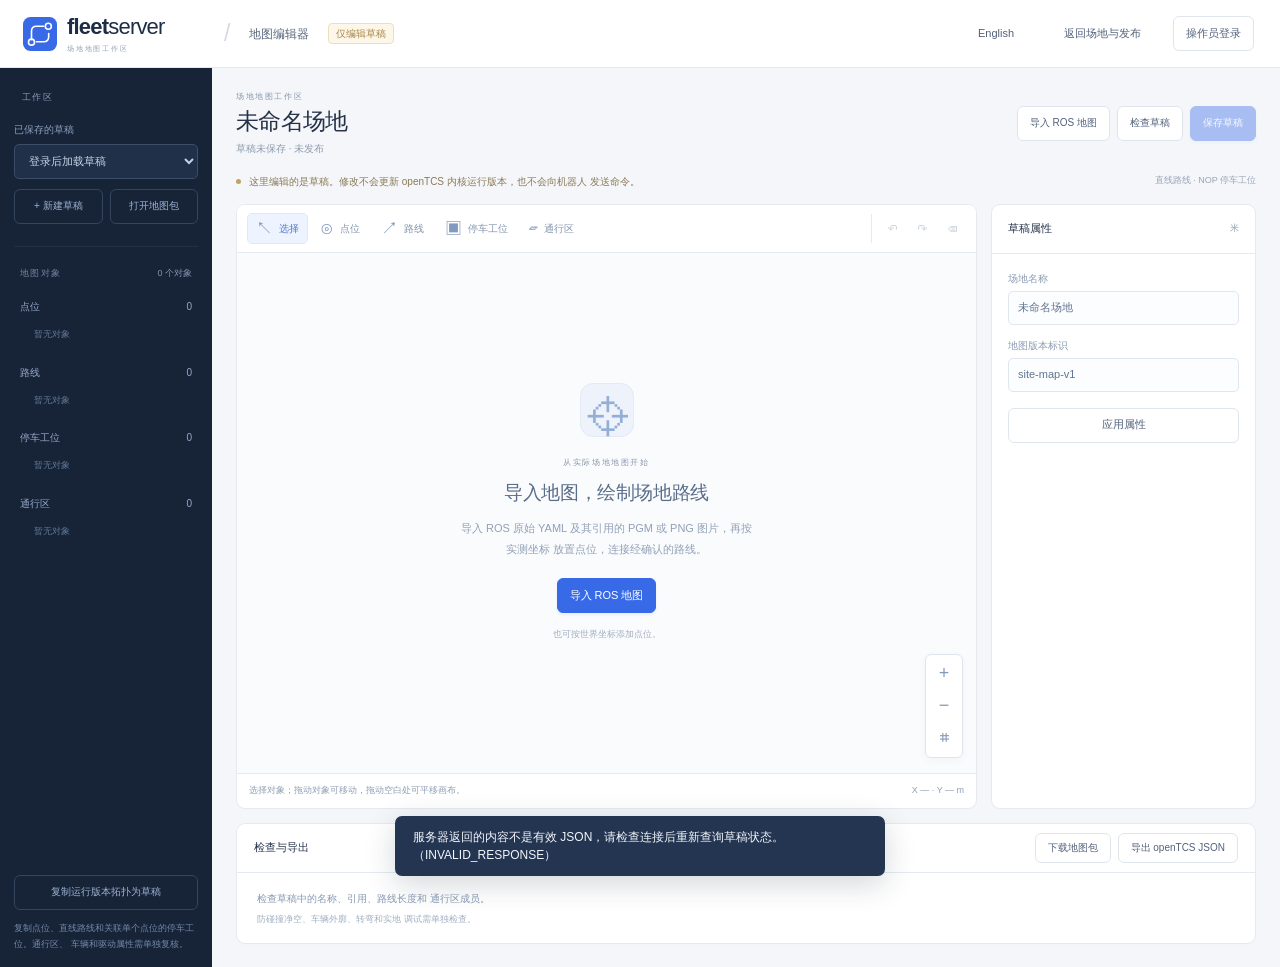
==== commit d4275e1e: "feat(portal): English/中文 language switch on every page Adds a header switch to the main portal, scen" ====
--- a/editor.html
+++ b/editor.html
@@ -3,7 +3,7 @@
   <head>
     <meta charset="utf-8" />
     <meta name="portal-release" content="__PORTAL_RELEASE__" />
-    <script src="portal-update.js"></script>
+    <script src="portal-update.js"></script><script src="portal-i18n-en.js"></script><script src="portal-i18n.js"></script>
     <meta name="viewport" content="width=device-width,initial-scale=1" />
     <meta name="theme-color" content="#172337" />
     <title>Fleetserver · 场地地图编辑器</title>
--- a/styles.css
+++ b/styles.css
@@ -2472,3 +2472,34 @@
 .portal-update-panel summary{cursor:pointer;font-weight:600}
 .portal-update-panel p{margin:8px 0}
 .portal-update-panel>div{display:flex;flex-wrap:wrap;gap:8px}
+
+/* Simulation fault panel */
+.sim-fault-panel{margin-top:1rem;border-top:1px solid #d8e0e5;padding-top:1rem}
+.sim-fault-panel>summary{cursor:pointer;font-weight:650;padding:.5rem 0}
+.fault-robots{display:grid;grid-template-columns:repeat(auto-fit,minmax(min(100%,260px),1fr));gap:.75rem}
+.fault-robot{border:1px solid #d8e0e5;border-radius:12px;padding:.8rem;min-width:0}
+.fault-robot header{display:flex;flex-wrap:wrap;align-items:center;justify-content:space-between;gap:.4rem}
+.fault-robot h4{margin:0}
+.fault-actions,.fault-battery{display:flex;flex-wrap:wrap;align-items:end;gap:.5rem;margin-top:.6rem}
+.fault-battery label{display:grid;gap:.2rem}
+.fault-battery input{width:6rem}
+.fault-badge{display:inline-block;border-radius:999px;padding:.1rem .55rem;font-size:.85em;background:#eef2f4}
+.fault-stop{background:#fde2e1;color:#8c1d18}
+.fault-charge{background:#fff1d6;color:#7a4b00}
+.fault-ok{background:#e3f4e8;color:#1d5e33}
+.fault-waiting,.fault-unknown{background:#eef2f4;color:#4a5560}
+.fault-warning,.fault-error{color:#8c1d18}
+.fault-history{padding-left:1.2rem;overflow-wrap:anywhere}
+.fault-actions .button-danger{background:#b3261e;color:#fff;border-color:#b3261e}
+
+/* Language switch (portal-i18n.js) */
+.lang-toggle {
+  min-width: 72px;
+  justify-content: center;
+}
+.lang-toggle-floating {
+  position: fixed;
+  right: 16px;
+  bottom: 16px;
+  z-index: 50;
+}
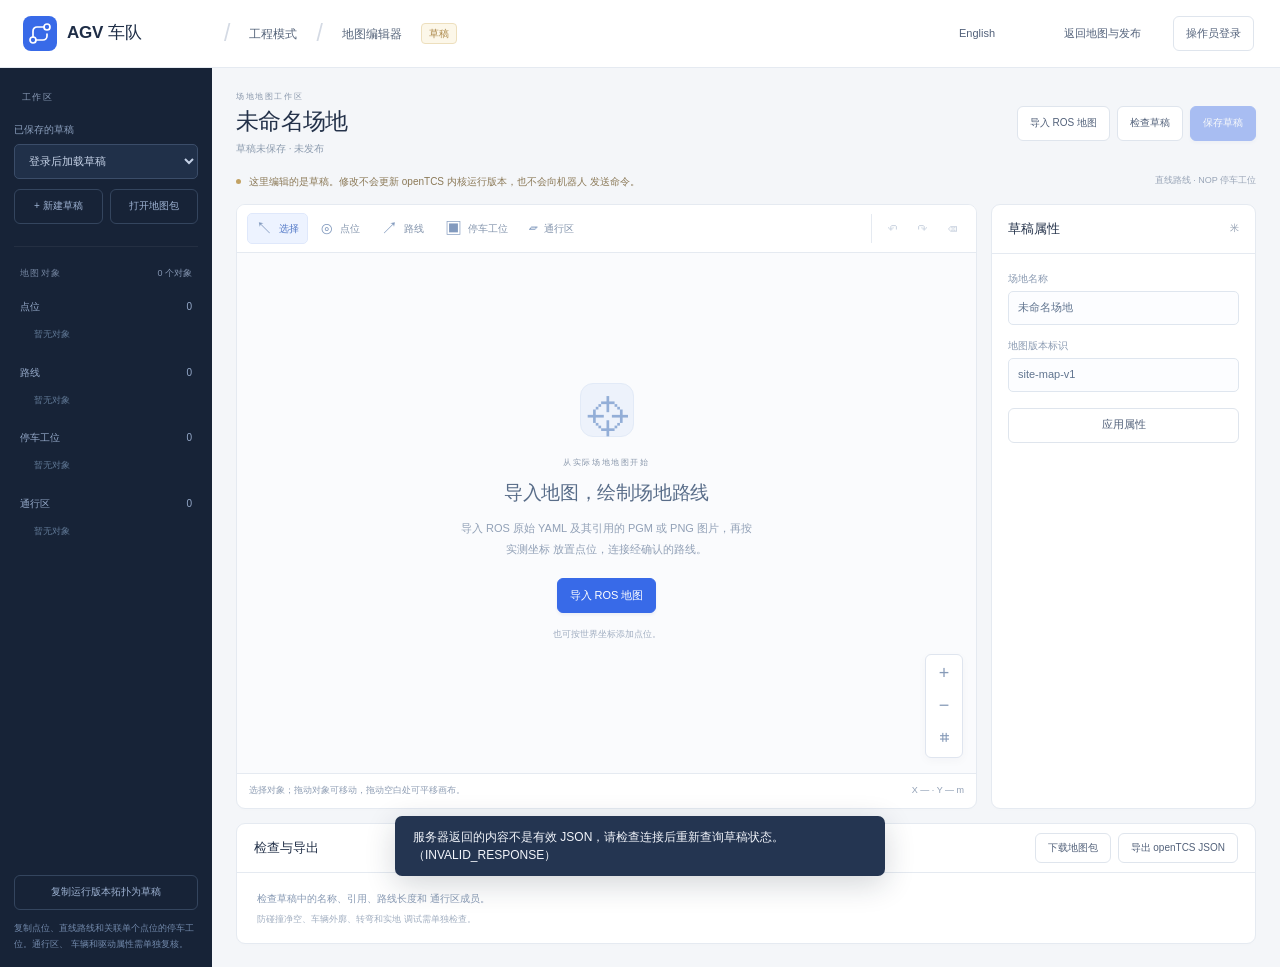
==== commit 86cbedf3: "fix(portal): one header across portal, map editor and scene builder - Map editor and scene builder u" ====
--- a/editor.html
+++ b/editor.html
@@ -13,19 +13,10 @@
   </head>
   <body>
     <header class="app-header">
-      <a class="brand" href="./"
-        ><img src="icon.svg" width="34" height="34" alt="" /><span
-          >fleet<span class="brand-light">server</span
-          ><small>场地地图工作区</small></span
-        ></a
-      >
-      <div class="header-context">
-        <span class="context-divider">/</span><span>地图编辑器</span
-        ><span class="draft-label">仅编辑草稿</span>
-      </div>
+      <a class="brand" href="./" aria-label="AGV 车队首页"><span class="brand-symbol"><svg class="icon" viewBox="0 0 24 24" aria-hidden="true"><circle cx="5" cy="18" r="3"/><circle cx="19" cy="5" r="3"/><path d="M5 15V9a4 4 0 0 1 4-4h7 M8 18h7a4 4 0 0 0 4-4v-2"/></svg></span><span class="brand-name">AGV 车队</span></a>
+      <div class="header-context"><span class="context-divider">/</span><span>工程模式</span><span class="context-divider">/</span><span>地图编辑器</span><span class="draft-label">草稿</span></div>
       <div class="header-right">
-        <a class="button button-quiet" href="./#/maps">返回场地与发布</a
-        ><button id="editorAccess" class="button">操作员登录</button>
+        <span id="portalUpdateSlot" class="portal-update-slot"></span><a class="button button-quiet" href="./#/maps">返回地图与发布</a><button id="editorAccess" class="button">登录</button>
       </div>
     </header>
     <div class="editor-shell">
--- a/styles.css
+++ b/styles.css
@@ -2503,3 +2503,129 @@
   bottom: 16px;
   z-index: 50;
 }
+
+.advanced-publishing-note {
+  margin: 0 0 12px;
+  color: #52647a;
+  font-size: 12px;
+}
+
+/* RTS map interaction: box select, minimap, selection bar, command card. */
+.rts-select-box{fill:#386ae81f;stroke:#386ae8;stroke-width:1.2;stroke-dasharray:4 3;vector-effect:non-scaling-stroke;pointer-events:none}
+.rts-minimap{position:absolute;left:12px;top:12px;width:168px;height:118px;background:#ffffffe6;border:1px solid #d5deea;border-radius:7px;box-shadow:0 3px 10px #23355514;cursor:crosshair;touch-action:none;z-index:2}
+.rts-minimap svg{display:block;width:100%;height:100%}
+.rts-minimap .mm-layout line{stroke:#b5c2d6}
+.rts-minimap .mm-layout rect{fill:#8fa1bb}
+.rts-minimap .mm-vehicles circle{fill:#386ae8}
+.rts-minimap .mm-vehicles circle.selected{fill:#f08a24}
+.rts-minimap .mm-view{fill:#386ae812;stroke:#24324a;vector-effect:non-scaling-stroke;stroke-width:1.2!important}
+.rts-selection-bar{position:absolute;left:50%;top:12px;transform:translateX(-50%);max-width:calc(100% - 380px);padding:6px 12px;background:#172337e6;color:#fff;border-radius:999px;font-size:12px;white-space:nowrap;overflow:hidden;text-overflow:ellipsis;pointer-events:none;z-index:2}
+.map-vehicle.selected .vehicle-ring{stroke:#f08a24;stroke-width:2.5;vector-effect:non-scaling-stroke}
+.rts-command-card{position:fixed;z-index:1000;width:290px;padding:14px;background:#fff;border:1px solid #d5deea;border-radius:9px;box-shadow:0 10px 30px #17233733;font-size:13px;color:var(--ink)}
+.rts-command-card strong{display:block;font-size:14px;margin-bottom:6px}
+.rts-command-card p{margin:5px 0;line-height:1.5;color:#52657d}
+.rts-command-choices{display:flex;flex-wrap:wrap;gap:6px;margin:8px 0}
+.rts-command-choices .button[aria-pressed="true"]{border-color:#386ae8;background:#eef3ff;color:#2550bf}
+.rts-command-status:empty{display:none}
+.rts-command-status[data-kind="ok"]{color:#1f7a4d}
+.rts-command-status[data-kind="error"]{color:#b4232c}
+.rts-command-actions{display:flex;justify-content:flex-end;gap:8px;margin-top:10px}
+@media(max-width:700px){.rts-minimap{width:120px;height:84px}.rts-selection-bar{max-width:calc(100% - 160px);top:auto;bottom:56px}}
+.rts-intent path{fill:none;stroke:#f08a24;opacity:.9}
+.rts-intent circle{fill:#f08a2414;stroke:#f08a24;animation:rts-pulse 1.4s ease-in-out infinite}
+@keyframes rts-pulse{50%{opacity:.35}}
+@media(prefers-reduced-motion:reduce){.rts-intent circle{animation:none}}
+.traffic-route path{fill:none;stroke-linecap:round;stroke-linejoin:round}
+.traffic-held{fill:none;stroke-linecap:round}
+rect.traffic-held{stroke:none}
+.traffic-note rect{fill:#fff7e6;stroke:#e8a33d;stroke-width:1;vector-effect:non-scaling-stroke}
+.traffic-note text{fill:#7a4b00}
+.traffic-note.alert rect{fill:#fdecec;stroke:#d64545}
+.traffic-note.alert text{fill:#a11d1d}
+.traffic-wait-link{fill:none;stroke:#e8a33d}
+.traffic-alerts{position:absolute;left:50%;bottom:12px;transform:translateX(-50%);max-width:calc(100% - 420px);padding:7px 12px;border-radius:7px;background:#fff7e6;border:1px solid #e8a33d;color:#7a4b00;font-size:12px;white-space:nowrap;overflow:hidden;text-overflow:ellipsis;z-index:2}
+.traffic-alerts[data-level="alert"]{background:#fdecec;border-color:#d64545;color:#a11d1d}
+@media(max-width:700px){.traffic-alerts{max-width:calc(100% - 24px);bottom:64px}}
+
+/* ---- Operator shell -------------------------------------------------------
+ * Operators see status, exceptions and tasks. Map publishing, simulation and
+ * diagnostics (.eng-only) appear only in engineering mode (header switch). */
+html:not(.engineering-mode) .eng-only{display:none!important}
+.brand-name{font-size:17px;font-weight:650;letter-spacing:-.2px;white-space:nowrap}
+.engineering-toggle{font-size:12px}
+.engineering-toggle[aria-pressed="true"]{background:#fff4e0;border-color:#e7b765;color:#8a5a00}
+html.engineering-mode .app-header{box-shadow:inset 0 -2px 0 #e7b765}
+.sidebar-label.eng-only{margin:18px 0 6px;padding:0 12px}
+.nav-item .nav-alert{background:#e8eefb;color:#2c4d8f}
+.nav-item .nav-alert[data-level="alert"]{background:#fde7e7;color:#b42318}
+.nav-item .nav-alert[data-level="warn"]{background:#fff1d6;color:#8a5a00}
+.panel-heading h2{font-size:13px}
+.metric-label{font-size:12px}
+.workspace-heading{margin-bottom:16px}
+.workspace[data-route="operations"] .fleet-summary{padding:12px 0}
+.fleet-summary strong{font-size:24px}
+/* Home: map left, exceptions + task queue right. */
+.home-side{display:none}
+.workspace[data-view="overview"] .operations-grid{grid-template-columns:minmax(0,1fr) 340px!important;align-items:start}
+.workspace[data-view="overview"] .home-side{display:flex;flex-direction:column;gap:15px;min-width:0}
+.workspace[data-view="overview"] .map-panel{grid-column:1;grid-row:1}
+.workspace[data-view="overview"] .home-side{grid-column:2;grid-row:1}
+@media(max-width:1100px){.workspace[data-view="overview"] .operations-grid{grid-template-columns:minmax(0,1fr)!important}.workspace[data-view="overview"] .home-side{grid-column:1;grid-row:2}}
+.home-side .panel-heading{height:44px}
+.count-chip{min-width:22px;height:20px;padding:0 7px;border-radius:10px;display:inline-grid;place-items:center;font-size:12px;font-weight:600;background:#e9f6ef;color:#17784f}
+.count-chip[data-level="warn"]{background:#fff1d6;color:#8a5a00}
+.count-chip[data-level="alert"]{background:#fde7e7;color:#b42318}
+.attention-panel{padding:0}
+.attention-panel[data-level="alert"]{border-color:#f2b8b5}
+.attention-list,.task-queue{list-style:none;margin:0;padding:6px 0;max-height:300px;overflow:auto}
+.attention-list li{display:grid;grid-template-columns:10px minmax(0,1fr) auto;gap:10px;align-items:center;padding:8px 16px;font-size:13px;line-height:1.45;color:#26364d}
+.attention-list li i{width:8px;height:8px;border-radius:50%;background:#d5a156}
+.attention-list li.is-alert i{background:#d64545}
+.attention-list li a{font-size:12px;color:#3969d8}
+.attention-list .attention-empty,.task-queue .task-empty{display:block;padding:14px 16px;color:#5f8f73;font-size:13px}
+.task-queue .task-empty{color:#7b889c}
+.panel-link{font-size:12px;color:#3969d8;text-decoration:none}
+.task-row{display:grid;grid-template-columns:64px minmax(0,1fr) auto;gap:10px;align-items:center;padding:8px 16px;border-top:1px solid #eef2f7;font-size:13px}
+.task-row:first-child{border-top:0}
+.task-vehicle{font-weight:600;color:#26364d;font-size:12px}
+.task-main{display:flex;flex-direction:column;min-width:0}
+.task-main strong{font-weight:600;color:#1d2a3d;overflow:hidden;text-overflow:ellipsis;white-space:nowrap}
+.task-main small{font-size:12px;color:#66768c}
+.task-row.tone-moving small{color:#2f6fe4}
+.task-row.tone-waiting small{color:#a5670b}
+.task-row.tone-alert small{color:#b42318}
+.task-row.tone-done small{color:#2c8a5b}
+.task-row time{font-size:12px;color:#8693a6;font-variant-numeric:tabular-nums}
+.task-row .task-raw{grid-column:1/-1;font-size:11px;color:#7b889c}
+.task-row .task-raw code{overflow-wrap:anywhere}
+.task-queue-subtitle{font-size:12px;font-weight:600;color:#6a7a90;margin:4px 16px 0;padding-top:8px;border-top:1px solid #e3e9f1}
+.task-recent .task-row{opacity:.85}
+.status-badge.waiting{background:#fff1d6;color:#8a5a00}
+.status-badge.done{background:#e9f6ef;color:#17784f}
+.status-badge.queued{background:#eef2f8;color:#43556f}
+.status-badge.muted{background:#f1f3f6;color:#6b778a}
+/* Version and update control lives in the header instead of floating over content. */
+.portal-update-slot{display:inline-flex;position:relative}
+.portal-update-slot .portal-update-panel{position:static;width:auto;padding:0;border:0;box-shadow:none;background:none;font-size:12px}
+.portal-update-slot .portal-update-panel summary{font-weight:500;color:#5b6b82;list-style:none;padding:6px 8px;border-radius:6px}
+.portal-update-slot .portal-update-panel summary::-webkit-details-marker{display:none}
+.portal-update-slot .portal-update-panel[data-available="true"] summary{background:#e8f0ff;color:#2556c4;font-weight:600}
+/* First load: a small, styled splash instead of a bare browser dialog. */
+dialog.portal-first-load{border:0;border-radius:14px;padding:28px 30px;width:min(420px,90vw);box-shadow:0 20px 60px #0f1d3340;font-family:inherit;color:#1d2a3d}
+dialog.portal-first-load::backdrop{background:#16243acc}
+dialog.portal-first-load h2{font-size:18px;margin:0 0 8px}
+dialog.portal-first-load p{font-size:13px;color:#5b6b82;line-height:1.6;margin:0 0 18px}
+dialog.portal-first-load .button{margin-right:8px}
+.portal-update-slot .portal-update-panel>.portal-update-body{display:none}
+.portal-update-slot .portal-update-panel[open]>.portal-update-body{display:block;position:absolute;right:0;top:calc(100% + 6px);z-index:950;width:min(380px,90vw);background:#fff;border:1px solid #c9d6e5;border-radius:10px;box-shadow:0 8px 24px #1c304030;padding:10px 14px}
+.portal-update-body>div{display:flex;gap:8px;flex-wrap:wrap;margin:6px 0}
+.portal-update-body small{color:#7b889c}
+.workspace[data-route="operations"]>.fleet-summary{order:2;margin:0 0 15px}
+.workspace[data-route="operations"]>.operations-grid{order:3;margin-top:0}
+html:not(.engineering-mode) #backgroundCaption{display:none!important}
+.workspace[data-route="missions"] .home-side{display:block;grid-column:1/-1;margin-bottom:15px}
+.workspace[data-route="missions"] #attentionPanel{display:none}
+.workspace[data-route="missions"] .task-queue{max-height:none}
+.history-outcome.done{color:#17784f}.history-outcome.alert{color:#b42318}
+table th{font-size:11px}table td{font-size:13px}
+.robot-row small{font-size:11px}
